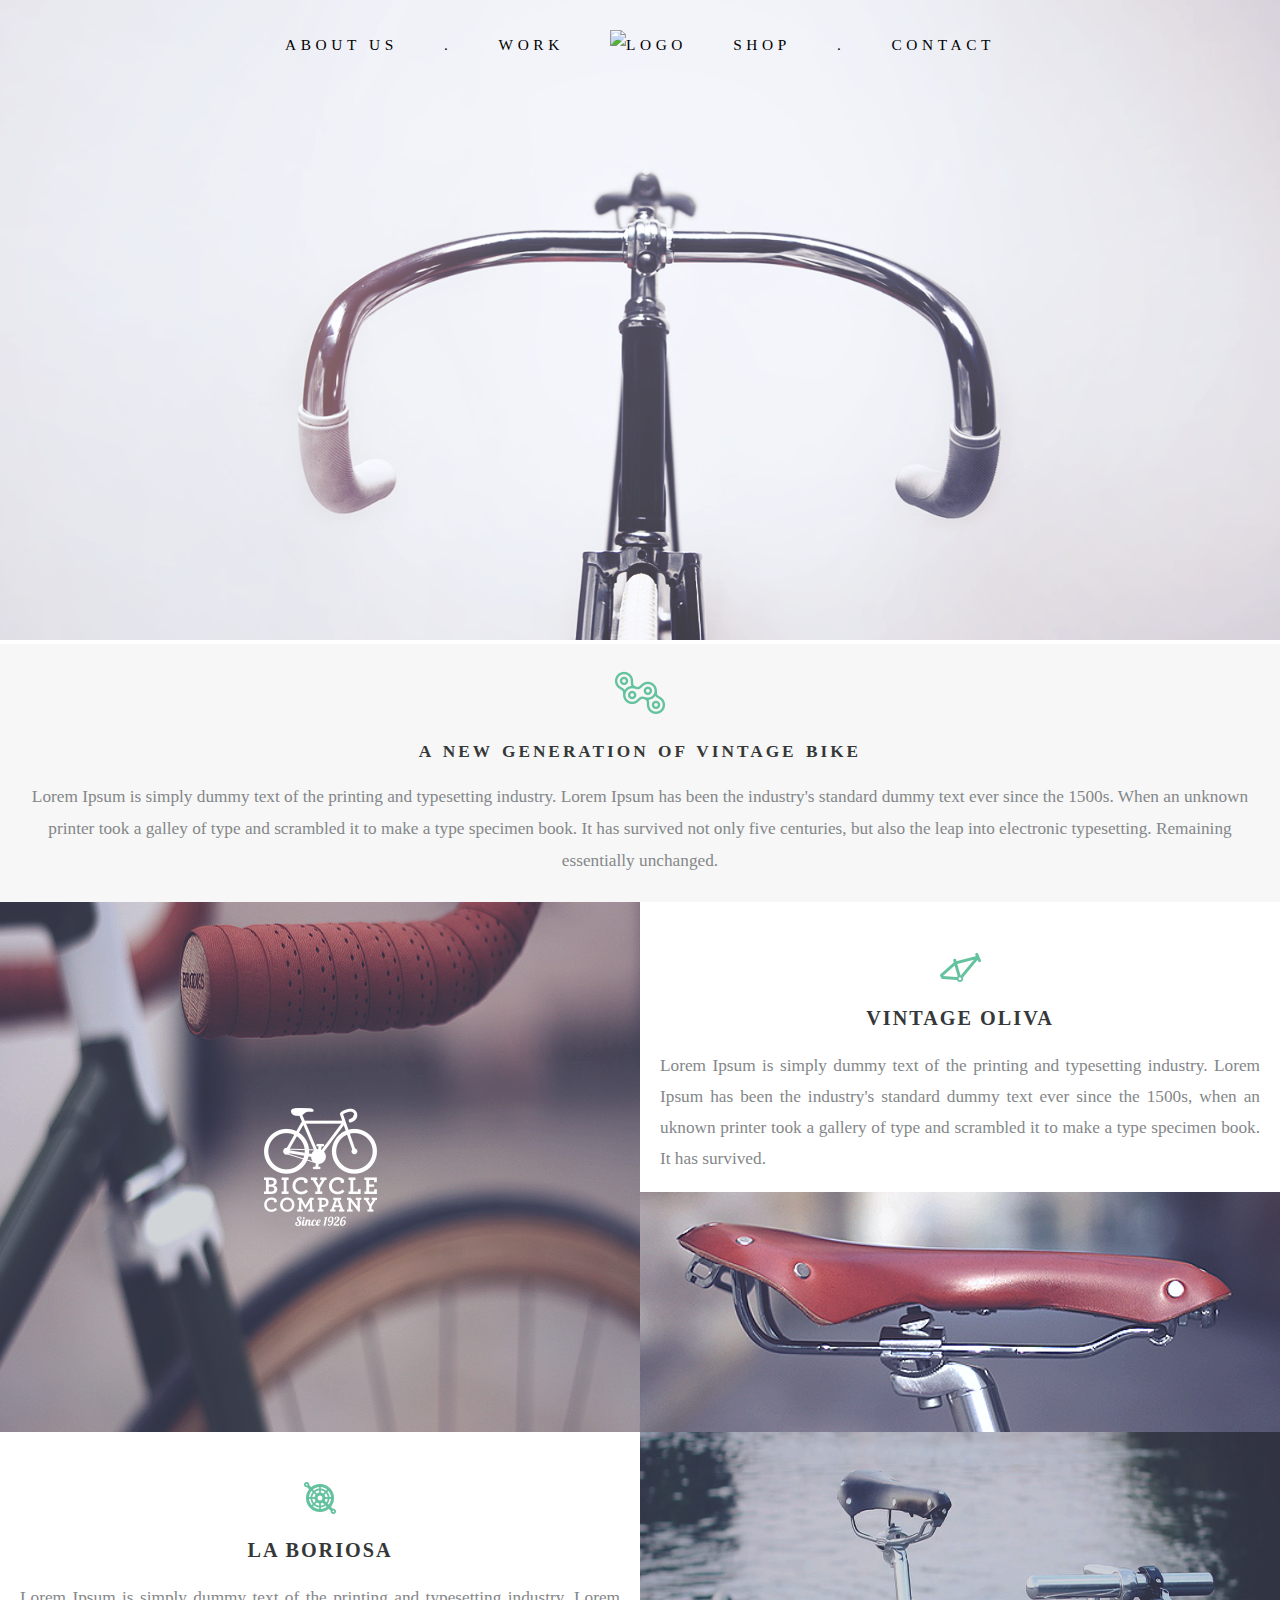
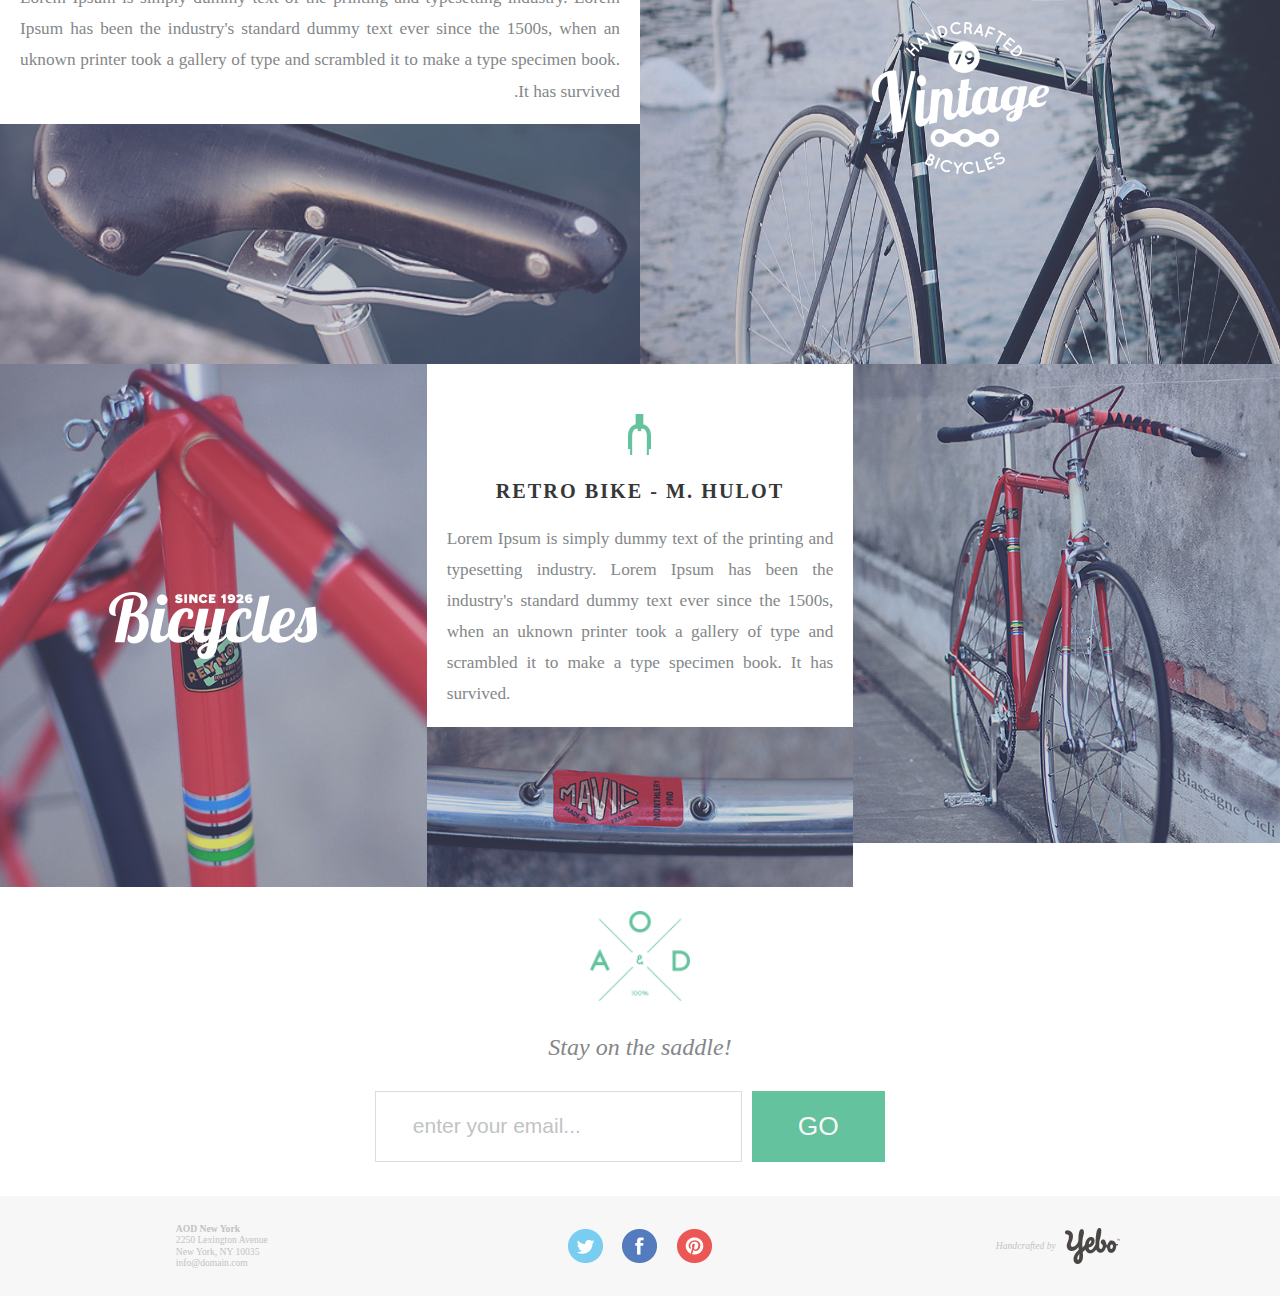
==== html/index.html @ e81d3841 "new designs and features" ====
<!DOCTYPE html>
<html lang="en">

<head>
    <meta charset="UTF-8" />
    <meta http-equiv="X-UA-Compatible" content="IE=edge" />
    <meta name="viewport" content="width=device-width, initial-scale=1.0" />

    <link rel="stylesheet" href="../scss/style.css" />
    <script src="/javascript/functions.js"></script>
    <title>Example 3</title>
</head>

<body>
    <header class="container">
        <div class="navbar-mobile-menu">
            <div class="navbar-logo">
                <img class="img-logo" src="../assets/logo.png " alt="logo " />
            </div>
            <div class="burger-container">
                <span class="burger-nav" onclick="toggleNavbar() "></span>
            </div>
        </div>

        <ul class="navbar-nav">
            <li class="navbar-item">About us</li>
            <li>.</li>
            <li class="navbar-item">Work</li>
            <div class="navbar-logo large-logo">
                <img class="img-logo" src="../assets/logo.png " alt="logo " />
            </div>
            <li class="navbar-item">Shop</li>
            <li>.</li>
            <li class="navbar-item">Contact</li>
        </ul>

        <ul class="navbar-nav mobile" id="menu">
            <li class="navbar-item">About us</li>

            <li class="navbar-item">Work</li>

            <li class="navbar-item">Shop</li>

            <li class="navbar-item">Contact</li>
        </ul>
    </header>

    <section class="hero">
        <img class="navbar-bg" src="/assets/bg.png" srcset="
          /assets/bg.png        480w,
          /assets/bg-medium.png 768w,
          /assets/bg-large.png
        " sizes="(max-width: 480px) 480px, (min-width: 1024px) 1024px" alt="hero background" />
    </section>

    <div class="text-block">
        <img src="../assets/gears-icon.png" alt="gears icon" />
        <h3>A new generation of vintage bike</h3>
        <p>
            Lorem Ipsum is simply dummy text of the printing and typesetting industry. Lorem Ipsum has been the industry's standard dummy text ever since the 1500s. When an unknown printer took a galley of type and scrambled it to make a type specimen book. It has
            survived not only five centuries, but also the leap into electronic typesetting. Remaining essentially unchanged.
        </p>
    </div>

    <div class="grid-block">
        <div class="grid-block-container">
            <div class="grid-bg">
                <img src="../assets/grid1.png" alt="grid1" />
                <img class="grid-bg-logo" src="../assets/bicycle-company-logo.png" alt="bicycle company Logo" />
            </div>

            <div class="grid-item">
                <img src="../assets/oliva-icon.png" alt="oliva icon" />
                <h3>VINTAGE OLIVA</h3>
                <p>
                    Lorem Ipsum is simply dummy text of the printing and typesetting industry. Lorem Ipsum has been the industry's standard dummy text ever since the 1500s, when an uknown printer took a gallery of type and scrambled it to make a type specimen book. It has
                    survived.
                </p>
                <img class="grid-sub-img" src="../assets/grid1sm.png" alt="grid1 sub" />
            </div>
        </div>

        <div class="grid-block-container reversed-grid">
            <div class="grid-bg">
                <img src="../assets/grid2.png" alt="grid2" />
                <img class="grid-bg-logo" src="../assets/vintage-logo.png" alt="vintage logo" />
            </div>

            <div class="grid-item">
                <img src="../assets/boriosa-icon.png" alt="boriosa icon" />
                <h3>LA BORIOSA</h3>
                <p>
                    Lorem Ipsum is simply dummy text of the printing and typesetting industry. Lorem Ipsum has been the industry's standard dummy text ever since the 1500s, when an uknown printer took a gallery of type and scrambled it to make a type specimen book. It has
                    survived.
                </p>
                <img class="grid-sub-img" src="../assets/grid2sm.png" alt="grid 2 sub" />
            </div>
        </div>

        <div class="grid-block-container larger">
            <div class="grid-bg">
                <img src="../assets/grid3sm.png" alt="grid3" />

                <img class="grid-bg-logo" src="../assets/bicycles-logo.png" alt="bicycles logo" />
            </div>

            <div class="grid-item">
                <img src="../assets/retro-icon.png" alt="retro icon" />
                <h3>RETRO BIKE - M. HULOT</h3>
                <p>
                    Lorem Ipsum is simply dummy text of the printing and typesetting industry. Lorem Ipsum has been the industry's standard dummy text ever since the 1500s, when an uknown printer took a gallery of type and scrambled it to make a type specimen book. It has
                    survived.
                </p>
                <img class="grid-sub-img" src="../assets/grid3retro.png" alt="grid 3 retro" />
            </div>

            <div id="grid-item-large">
                <img src="../assets/grid3.png" alt="grid3" />
            </div>
        </div>
    </div>

    <div class="subscribe-block">
        <div class="subscribe-block-img">
            <img src="/assets/Logo.png" alt="logo" />
        </div>
        <p>Stay on the saddle!</p>
        <div class="subscribe-block-form">
            <input placeholder="enter your email..." />
            <button>GO</button>
        </div>
    </div>

    <footer class="footer">
        <div class="social-container">
            <img src="/assets/twitter.png " alt="twitter " />
            <img src="/assets/facebook.png " alt="facebook " />
            <img src="/assets/pinterest.png " alt="pinterest " />
        </div>
        <div class="contact-container">
            <p><strong>AOD New York</strong></p>
            <p>2250 Lexington Avenue</p>
            <p>New York, NY 10035</p>
            <p>info@domain.com</p>
        </div>
        <div class="contact-subcontainer">
            <p>Handcrafted by</p>

            <img src="/assets/yebo.png " alt="yebo " />
        </div>
    </footer>
</body>

</html>
---- scss/style.css ----
@font-face {
  font-family: "Lato-Regular";
  font-weight: normal;
  font-style: normal;
  src: url("../assets/fonts/Lato-Regular.ttf") format("ttf");
}

@font-face {
  font-family: "Lato-Bold";
  font-weight: bold;
  font-style: normal;
  src: url("../assets/fonts/Lato-Bold.ttf") format("ttf");
}

@font-face {
  font-family: "Lato-Light";
  font-weight: lighter;
  src: url("../assets/fonts/Lato-Light.ttf") format("ttf");
}

@font-face {
  font-family: "Lato-Italic";
  font-weight: normal;
  font-style: italic;
  src: url("../assets/fonts/Lato-Italic.ttf") format("ttf");
}

* {
  -webkit-box-sizing: border-box;
          box-sizing: border-box;
}

*::before, *::after {
  -webkit-box-sizing: border-box;
          box-sizing: border-box;
}

html,
body {
  margin: 0;
  padding: 0;
  height: 100%;
  font-family: "Lato";
}

.container {
  position: absolute;
  width: 100%;
  top: 0;
  z-index: 9999;
}

.img-logo {
  padding: 0.5em;
  margin-left: 1.2em;
  height: auto;
  width: 64px;
}

.navbar-mobile-menu {
  display: -webkit-box;
  display: -ms-flexbox;
  display: flex;
  width: 100%;
  height: auto;
  margin: 0;
  -webkit-box-orient: horizontal;
  -webkit-box-direction: normal;
      -ms-flex-direction: row;
          flex-direction: row;
  -webkit-box-align: center;
      -ms-flex-align: center;
          align-items: center;
  -webkit-box-pack: justify;
      -ms-flex-pack: justify;
          justify-content: space-between;
}

.burger-container {
  padding: 2em;
}

.burger-nav {
  position: relative;
  display: inline-block;
  width: 2em;
  height: 1.1em;
  border-top: 0.2em solid #64c29e;
  border-bottom: 0.2em solid #64c29e;
}

.burger-nav:before {
  content: "";
  position: absolute;
  top: 0.25em;
  left: 0px;
  width: 100%;
  border-top: 0.2em solid #64c29e;
}

.navbar-nav {
  display: none;
  list-style-type: none;
  text-transform: uppercase;
  font-family: "Lato", "regular";
  margin: 0;
  line-height: 2em;
  letter-spacing: 0.3em;
  padding: 1em;
  text-align: center;
  background-color: #f7f7f7;
}

@media screen and (min-width: 768px) {
  .navbar-nav {
    display: -webkit-box;
    display: -ms-flexbox;
    display: flex;
    padding: 1em;
    margin: 0 1em;
    background-color: transparent;
    -webkit-box-pack: center;
        -ms-flex-pack: center;
            justify-content: center;
    -webkit-box-align: center;
        -ms-flex-align: center;
            align-items: center;
    -webkit-column-gap: 3em;
            column-gap: 3em;
    font-size: 0.8em;
  }
  .navbar-nav.mobile {
    display: none;
  }
  .navbar-mobile-menu {
    display: none;
  }
  .img-logo {
    margin: 0;
    padding: 0;
  }
  .navbar-menu {
    display: none;
  }
  .navbar-item:hover {
    cursor: pointer;
    color: #64c29e;
  }
}

@media screen and (min-width: 1024px) {
  .navbar-nav {
    display: -webkit-box;
    display: -ms-flexbox;
    display: flex;
    -webkit-box-pack: center;
        -ms-flex-pack: center;
            justify-content: center;
    -webkit-box-align: center;
        -ms-flex-align: center;
            align-items: center;
    justify-items: center;
    width: 100%;
    font-size: 1.2vw;
    margin: 0;
  }
  .navbar-nav.navbar-item {
    width: 3000px;
  }
  .img-logo {
    height: auto;
    width: 94px;
    margin: 15px 0;
  }
}

@media screen and (min-width: 1900px) {
  .navbar-nav {
    display: -webkit-box;
    display: -ms-flexbox;
    display: flex;
    -webkit-box-pack: center;
        -ms-flex-pack: center;
            justify-content: center;
    -webkit-box-align: center;
        -ms-flex-align: center;
            align-items: center;
    justify-items: center;
    width: 100%;
    font-size: 1vw;
  }
  .navbar-nav.navbar-item {
    width: 3000px;
  }
  .navbar-bg {
    height: 100%;
  }
  .img-logo {
    height: auto;
    width: 170px;
    margin: 15px 0;
  }
}

.footer {
  position: relative;
  background-color: #f7f7f7;
  padding: 1em;
  width: 100%;
  display: -webkit-box;
  display: -ms-flexbox;
  display: flex;
  -webkit-box-orient: vertical;
  -webkit-box-direction: normal;
      -ms-flex-direction: column;
          flex-direction: column;
  -webkit-box-align: center;
      -ms-flex-align: center;
          align-items: center;
  justify-items: center;
  color: #c1c3c4;
}

.social-container {
  display: -webkit-box;
  display: -ms-flexbox;
  display: flex;
  -webkit-column-gap: 1.5em;
          column-gap: 1.5em;
  padding: 1em;
}

.social-container img {
  width: 50px;
}

.contact-container {
  text-align: center;
  line-height: 0;
  line-break: loose;
  padding: 1em;
}

.contact-container:first-child {
  font-weight: bold;
  font-size: 1.75em;
}

.contact-subcontainer {
  display: -webkit-box;
  display: -ms-flexbox;
  display: flex;
  padding: 1em;
  -webkit-column-gap: 1em;
          column-gap: 1em;
  -webkit-box-pack: center;
      -ms-flex-pack: center;
          justify-content: center;
  -webkit-box-align: center;
      -ms-flex-align: center;
          align-items: center;
  font-size: 21px;
  font-style: italic;
  line-height: 1.286;
}

.contact-subcontainer img {
  width: 75px;
  height: auto;
}

@media screen and (min-width: 768px) {
  .footer {
    display: -ms-grid;
    display: grid;
    -ms-grid-columns: (minmax(0, 1fr))[3];
        grid-template-columns: repeat(3, minmax(0, 1fr));
    height: auto;
    -webkit-box-pack: justify;
        -ms-flex-pack: justify;
            justify-content: space-between;
  }
  .social-container {
    -ms-grid-column: 2;
    grid-column: 2;
    -webkit-box-pack: center;
        -ms-flex-pack: center;
            justify-content: center;
  }
  .contact-container {
    -ms-grid-column: 1;
    grid-column: 1;
    display: block;
    text-align: left;
    line-height: 0.2;
    font-size: 0.75em;
  }
  .contact-subcontainer {
    display: -webkit-box;
    display: -ms-flexbox;
    display: flex;
    font-size: 0.75em;
    -ms-grid-column: 3;
    grid-column: 3;
    margin: 0 1em;
    -webkit-column-gap: 1em;
            column-gap: 1em;
    -webkit-box-pack: end;
        -ms-flex-pack: end;
            justify-content: flex-end;
  }
}

@media screen and (min-width: 1024px) {
  .footer {
    bottom: 0;
    grid-auto-flow: column;
    font-size: 1vw;
  }
  .social-container {
    -ms-grid-column: 2;
    grid-column: 2;
    -webkit-box-pack: center;
        -ms-flex-pack: center;
            justify-content: center;
  }
  .social-container img {
    width: 35px;
  }
  .contact-subcontainer img {
    width: 55px;
    height: 36px;
  }
}

@media screen and (min-width: 1900px) {
  .social-container img {
    width: 60px;
  }
  .contact-subcontainer img {
    width: 55px;
    height: 36px;
  }
}

.hero {
  position: relative;
}

.navbar-bg {
  width: 100%;
}

.subscribe-block {
  display: -webkit-box;
  display: -ms-flexbox;
  display: flex;
  -webkit-box-orient: vertical;
  -webkit-box-direction: normal;
      -ms-flex-direction: column;
          flex-direction: column;
  padding: 2.5em;
  -webkit-box-align: center;
      -ms-flex-align: center;
          align-items: center;
  position: relative;
  width: 100%;
  height: auto;
}

.subscribe-block p {
  text-align: center;
  font-size: 2.2em;
  font-weight: normal;
  font-style: italic;
  color: #848789;
  margin-bottom: 0;
}

@media screen and (min-width: 768px) {
  .subscribe-block {
    padding: 1.5em;
  }
  .subscribe-block p {
    font-size: 1.5em;
  }
}

@media screen and (min-width: 1200px) {
  .subscribe-block {
    padding: 1.5em 0;
  }
}

.subscribe-block-img img {
  width: 125px;
  margin-bottom: 10px;
}

@media screen and (min-width: 768px) {
  .subscribe-block-img img {
    margin-bottom: 5px;
    width: 100px;
  }
}

.subscribe-block-form {
  display: -webkit-box;
  display: -ms-flexbox;
  display: flex;
  -webkit-box-orient: vertical;
  -webkit-box-direction: normal;
      -ms-flex-direction: column;
          flex-direction: column;
  width: 100%;
  row-gap: 15px;
}

.subscribe-block-form input {
  border: 1px solid gainsboro;
  padding: 1.25em 0.55em;
  font-size: 1.75em;
  margin-top: 25px;
}

.subscribe-block-form input::-webkit-input-placeholder {
  color: #c1c3c4;
}

.subscribe-block-form input:-ms-input-placeholder {
  color: #c1c3c4;
}

.subscribe-block-form input::-ms-input-placeholder {
  color: #c1c3c4;
}

.subscribe-block-form input::placeholder {
  color: #c1c3c4;
}

.subscribe-block-form button {
  display: block;
  border: none;
  background-color: #64c29e;
  color: #f7f7f7;
  padding: 1em 0;
  font-size: 2.2em;
  text-align: center;
}

@media screen and (min-width: 768px) {
  .subscribe-block-form {
    display: -ms-grid;
    display: grid;
    width: 100%;
    -ms-grid-columns: 70% 30%;
        grid-template-columns: 70% 30%;
    -webkit-box-pack: center;
        -ms-flex-pack: center;
            justify-content: center;
    font-size: 0.75em;
    margin-top: 20px;
  }
  .subscribe-block-form input,
  .subscribe-block-form button {
    padding: 0.75em 1.75em;
    margin: 10px;
  }
  .subscribe-block-form input {
    width: 80%;
    -ms-grid-column-align: end;
        justify-self: end;
  }
  .subscribe-block-form button {
    -ms-grid-column-align: start;
        justify-self: start;
    margin-left: 0;
  }
}

@media screen and (min-width: 1200px) {
  .subscribe-block-form {
    width: 100%;
    -ms-grid-columns: auto auto;
        grid-template-columns: auto auto;
  }
  .subscribe-block-form input {
    width: 100%;
  }
}

.text-block {
  display: -webkit-box;
  display: -ms-flexbox;
  display: flex;
  -webkit-box-orient: vertical;
  -webkit-box-direction: normal;
      -ms-flex-direction: column;
          flex-direction: column;
  -webkit-box-align: center;
      -ms-flex-align: center;
          align-items: center;
  text-align: center;
  padding: 25px 0;
  background-color: #f7f7f7;
}

.text-block img {
  margin: 2px 0;
}

.text-block h3 {
  line-height: 1.3;
  text-transform: uppercase;
  font-size: 18px;
  font-weight: bold;
  letter-spacing: 3px;
  word-spacing: 2px;
  color: #353738;
  margin-top: 25px;
}

.text-block p {
  color: #848789;
  line-height: 1.85;
  padding: 0 10px;
  margin: 0;
}

@media screen and (min-width: 1200px) {
  .text-block {
    font-size: 1.35vw;
  }
  .text-block h3 {
    font-size: 1.35vw;
  }
}

.grid-block {
  display: -webkit-box;
  display: -ms-flexbox;
  display: flex;
  -webkit-box-orient: vertical;
  -webkit-box-direction: normal;
      -ms-flex-direction: column;
          flex-direction: column;
}

.grid-item {
  text-align: center;
  padding: 20px;
}

.grid-item h3 {
  letter-spacing: 2px;
  color: #353738;
}

.grid-item p {
  color: #848789;
  line-height: 1.8;
}

@media screen and (min-width: 768px) {
  .grid-item {
    padding: 0;
    margin-top: 50px;
  }
  .grid-item p {
    padding: 0 20px;
    text-align: justify;
  }
}

@media screen and (min-width: 1200px) {
  .grid-item {
    font-size: 1.35vw;
  }
  .grid-item :first-child {
    width: auto;
    height: auto;
  }
}

.grid-sub-img {
  display: none;
}

.grid-bg {
  position: relative;
  display: -webkit-box;
  display: -ms-flexbox;
  display: flex;
  -webkit-box-pack: center;
      -ms-flex-pack: center;
          justify-content: center;
  -webkit-box-align: center;
      -ms-flex-align: center;
          align-items: center;
  width: 100%;
}

.grid-bg :first-child {
  width: 100%;
  height: -webkit-fit-content;
  height: -moz-fit-content;
  height: fit-content;
}

@media screen and (min-width: 768px) {
  .grid-bg :first-child {
    height: 100%;
  }
}

.grid-bg-logo {
  position: absolute;
  z-index: 99999;
}

#grid-item-large {
  display: none;
}

@media screen and (min-width: 768px) {
  .grid-block-container {
    display: -ms-grid;
    display: grid;
    -ms-grid-columns: 50% 50%;
        grid-template-columns: 50% 50%;
    -ms-grid-rows: 100%;
        grid-template-rows: 100%;
  }
  .grid-sub-img {
    position: relative;
    display: block;
    width: 100%;
  }
  .reversed-grid {
    direction: rtl;
  }
}

@media screen and (min-width: 1200px) {
  .grid-block-container {
    display: -ms-grid;
    display: grid;
    width: 100%;
  }
  .grid-block-container.larger {
    -ms-grid-columns: (minmax(0, 1fr))[3];
        grid-template-columns: repeat(3, minmax(0, 1fr));
    -ms-grid-rows: 100%;
        grid-template-rows: 100%;
  }
  #grid-item-large {
    display: inline;
  }
  #grid-item-large img {
    max-width: 100%;
    max-height: 100%;
  }
}
/*# sourceMappingURL=style.css.map */
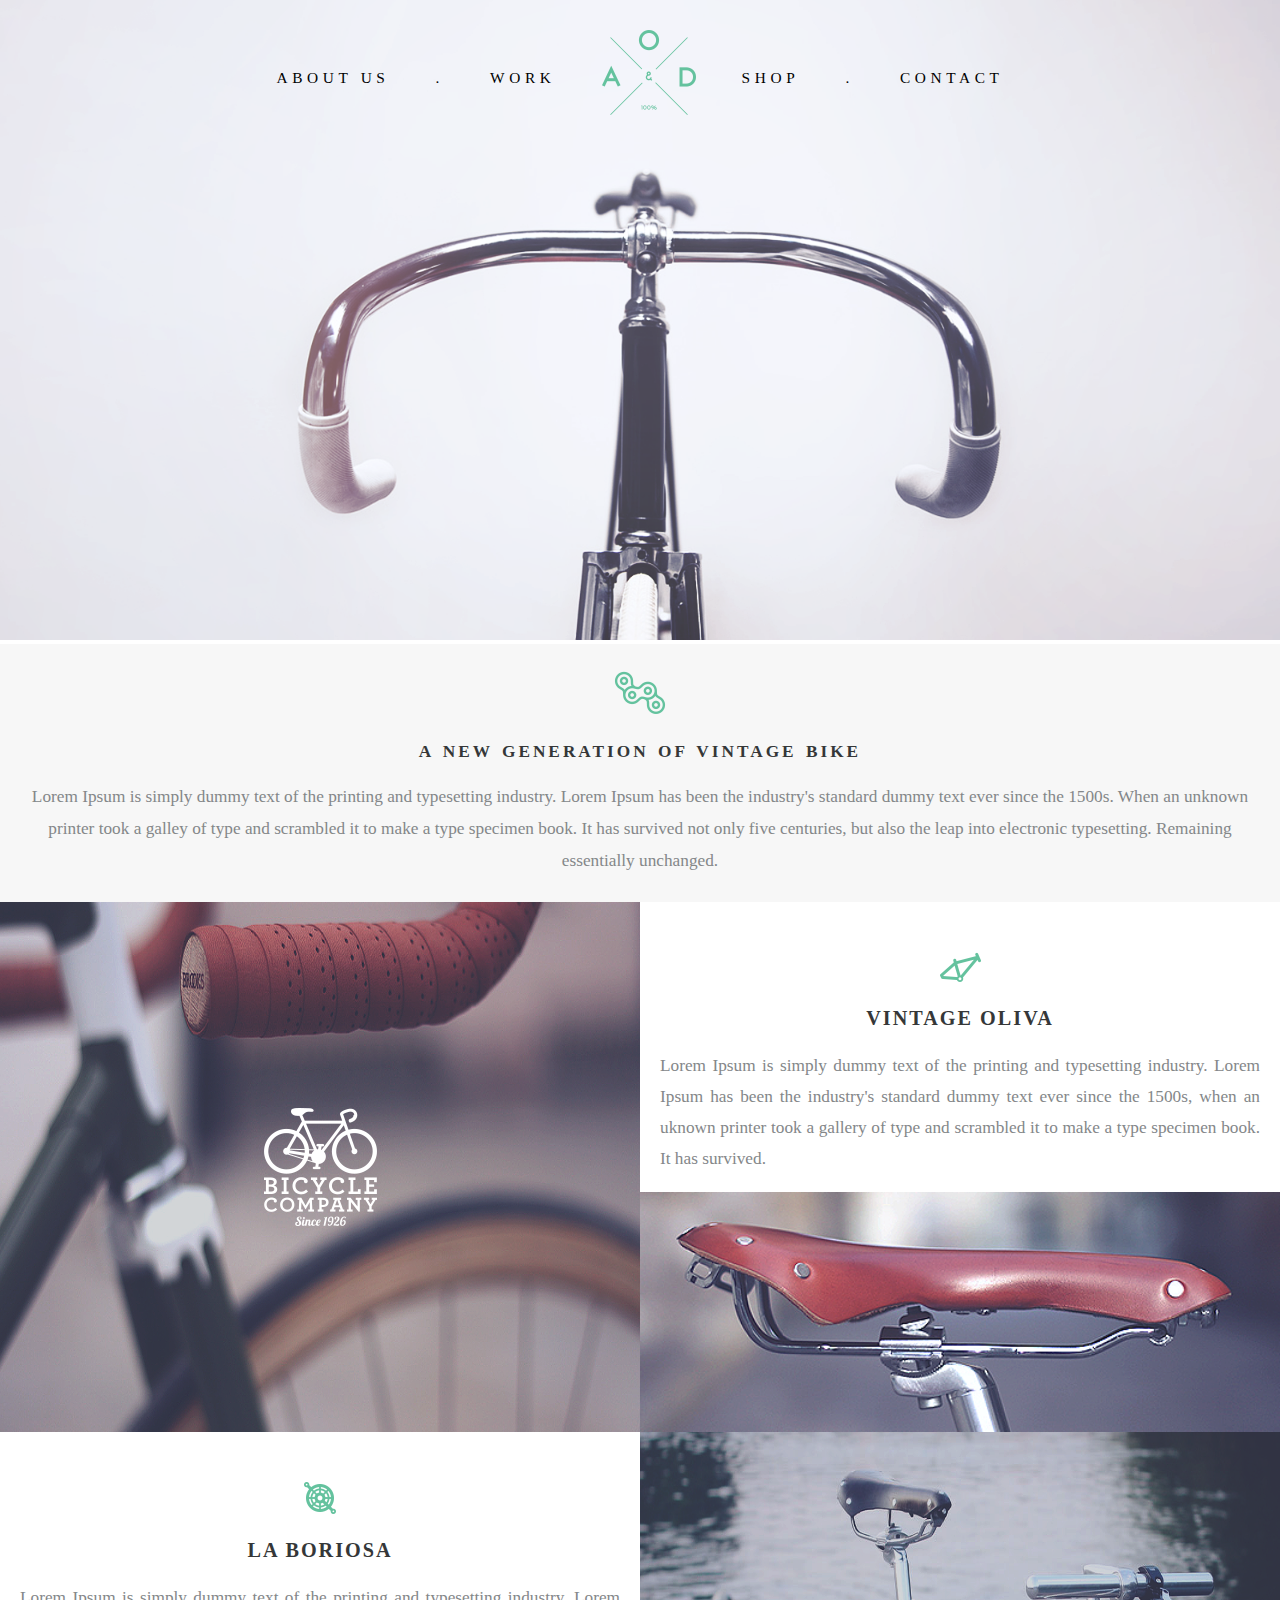
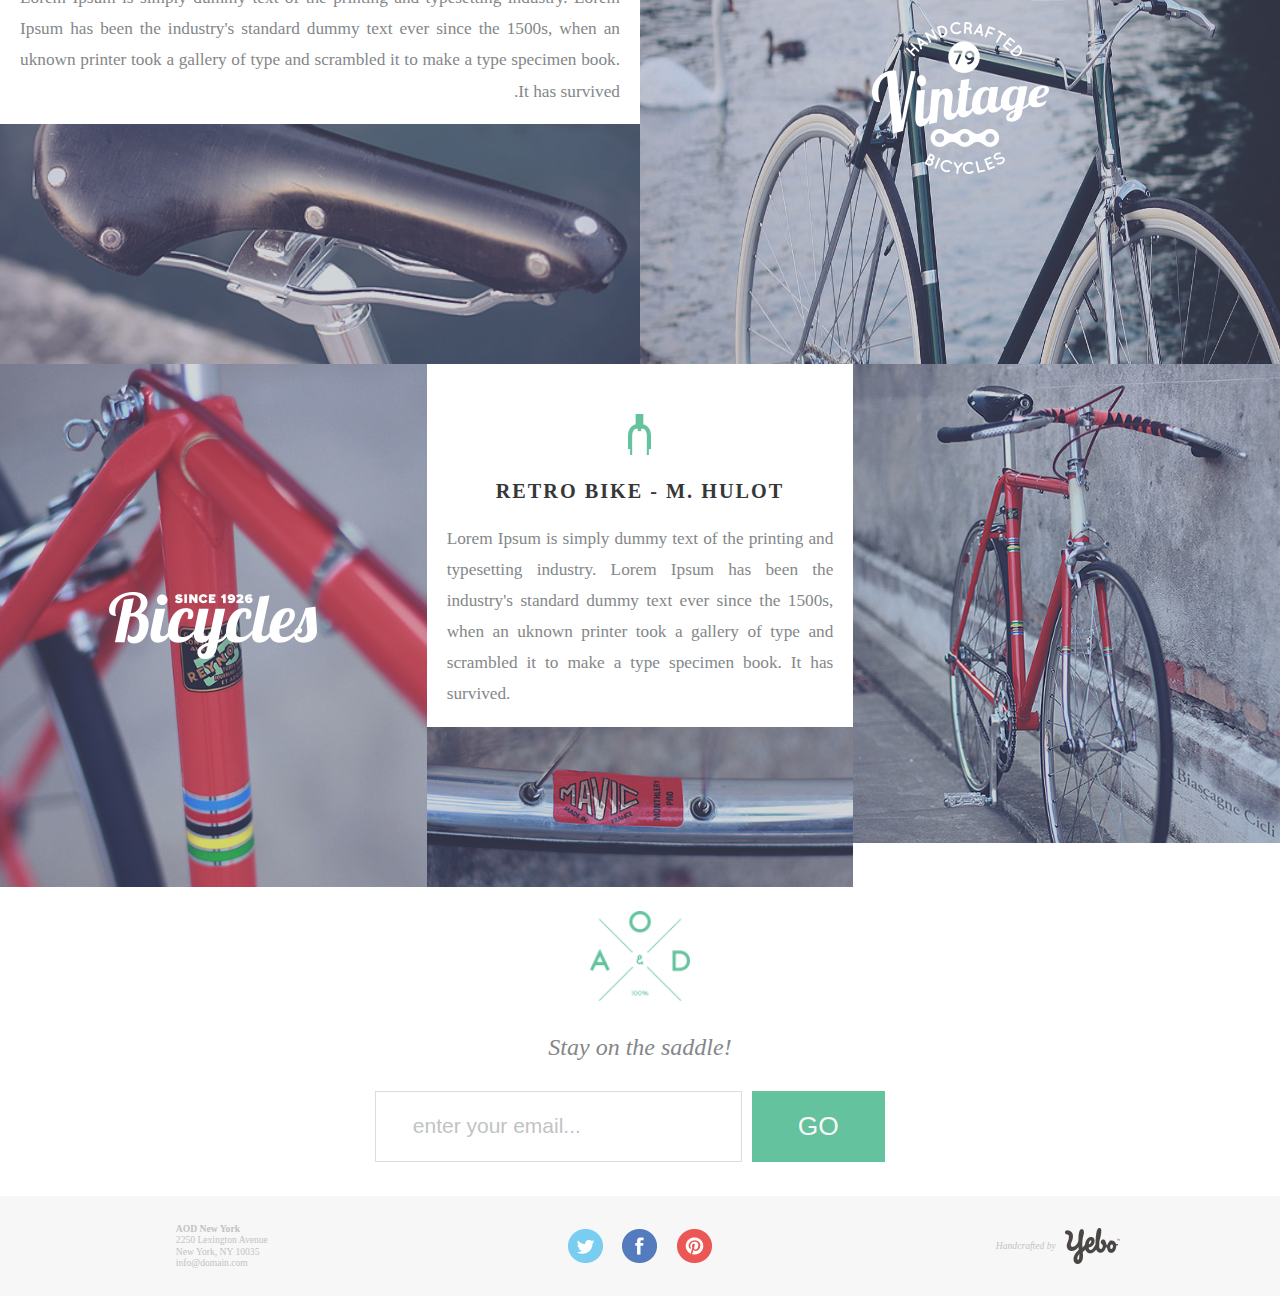
==== commit a5fdd618: "Merge branch 'main' of https://github.com/lposa/BicycleWebShop" ====
--- a/html/index.html
+++ b/html/index.html
@@ -7,7 +7,7 @@
     <meta name="viewport" content="width=device-width, initial-scale=1.0" />
 
     <link rel="stylesheet" href="../scss/style.css" />
-    <script src="/javascript/functions.js"></script>
+    <script src="../javascript/functions.js"></script>
     <title>Example 3</title>
 </head>
 
@@ -15,7 +15,7 @@
     <header class="container">
         <div class="navbar-mobile-menu">
             <div class="navbar-logo">
-                <img class="img-logo" src="../assets/logo.png " alt="logo " />
+                <img class="img-logo" src="../assets/Logo.png " alt="logo " />
             </div>
             <div class="burger-container">
                 <span class="burger-nav" onclick="toggleNavbar() "></span>
@@ -27,7 +27,7 @@
             <li>.</li>
             <li class="navbar-item">Work</li>
             <div class="navbar-logo large-logo">
-                <img class="img-logo" src="../assets/logo.png " alt="logo " />
+                <img class="img-logo" src="../assets/Logo.png " alt="logo " />
             </div>
             <li class="navbar-item">Shop</li>
             <li>.</li>
@@ -46,10 +46,10 @@
     </header>
 
     <section class="hero">
-        <img class="navbar-bg" src="/assets/bg.png" srcset="
-          /assets/bg.png        480w,
-          /assets/bg-medium.png 768w,
-          /assets/bg-large.png
+        <img class="navbar-bg" src="../assets/bg.png" srcset="
+          ../assets/bg.png        480w,
+          ../assets/bg-medium.png 768w,
+          ../assets/bg-large.png
         " sizes="(max-width: 480px) 480px, (min-width: 1024px) 1024px" alt="hero background" />
     </section>
 
@@ -122,7 +122,7 @@
 
     <div class="subscribe-block">
         <div class="subscribe-block-img">
-            <img src="/assets/Logo.png" alt="logo" />
+            <img src="../assets/Logo.png" alt="logo" />
         </div>
         <p>Stay on the saddle!</p>
         <div class="subscribe-block-form">
@@ -133,9 +133,9 @@
 
     <footer class="footer">
         <div class="social-container">
-            <img src="/assets/twitter.png " alt="twitter " />
-            <img src="/assets/facebook.png " alt="facebook " />
-            <img src="/assets/pinterest.png " alt="pinterest " />
+            <img src="../assets/twitter.png " alt="twitter " />
+            <img src="../assets/facebook.png " alt="facebook " />
+            <img src="../assets/pinterest.png " alt="pinterest " />
         </div>
         <div class="contact-container">
             <p><strong>AOD New York</strong></p>
@@ -146,9 +146,9 @@
         <div class="contact-subcontainer">
             <p>Handcrafted by</p>
 
-            <img src="/assets/yebo.png " alt="yebo " />
+            <img src="../assets/yebo.png " alt="yebo " />
         </div>
     </footer>
 </body>
 
-</html>+</html>
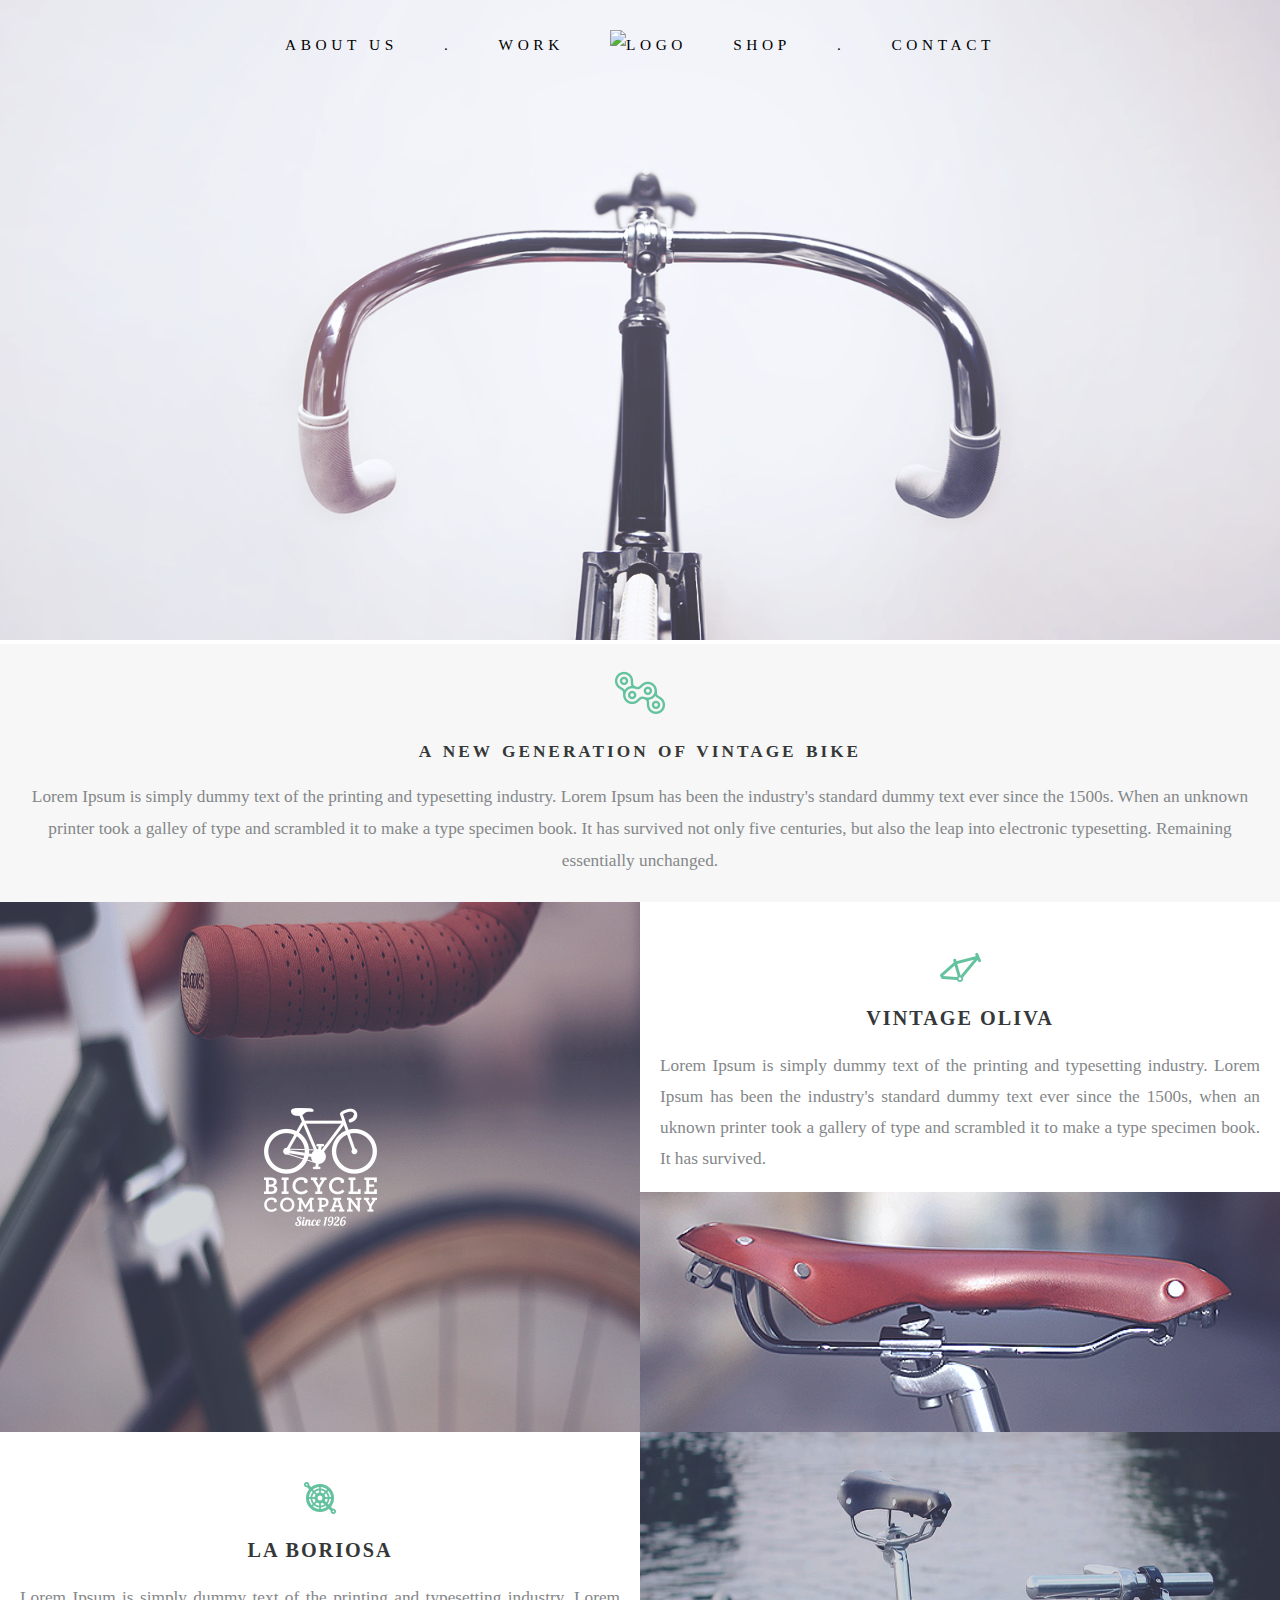
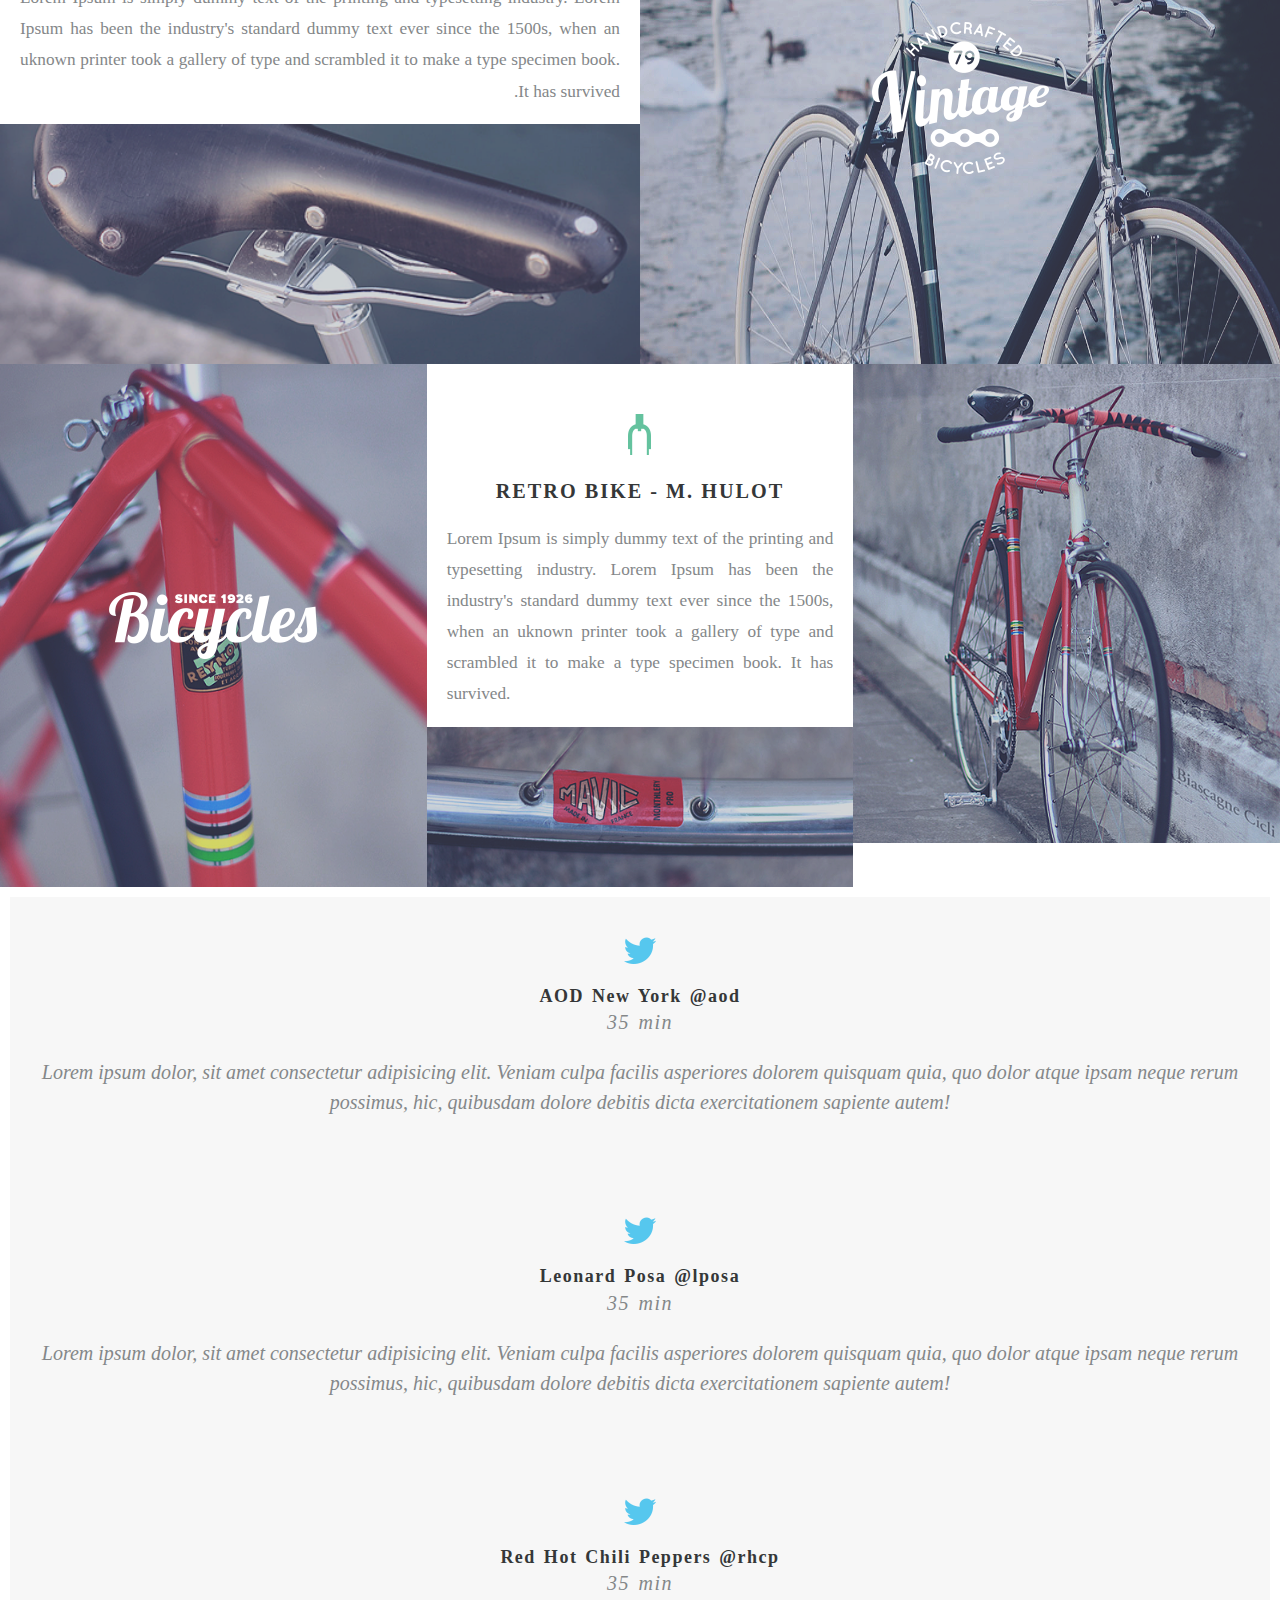
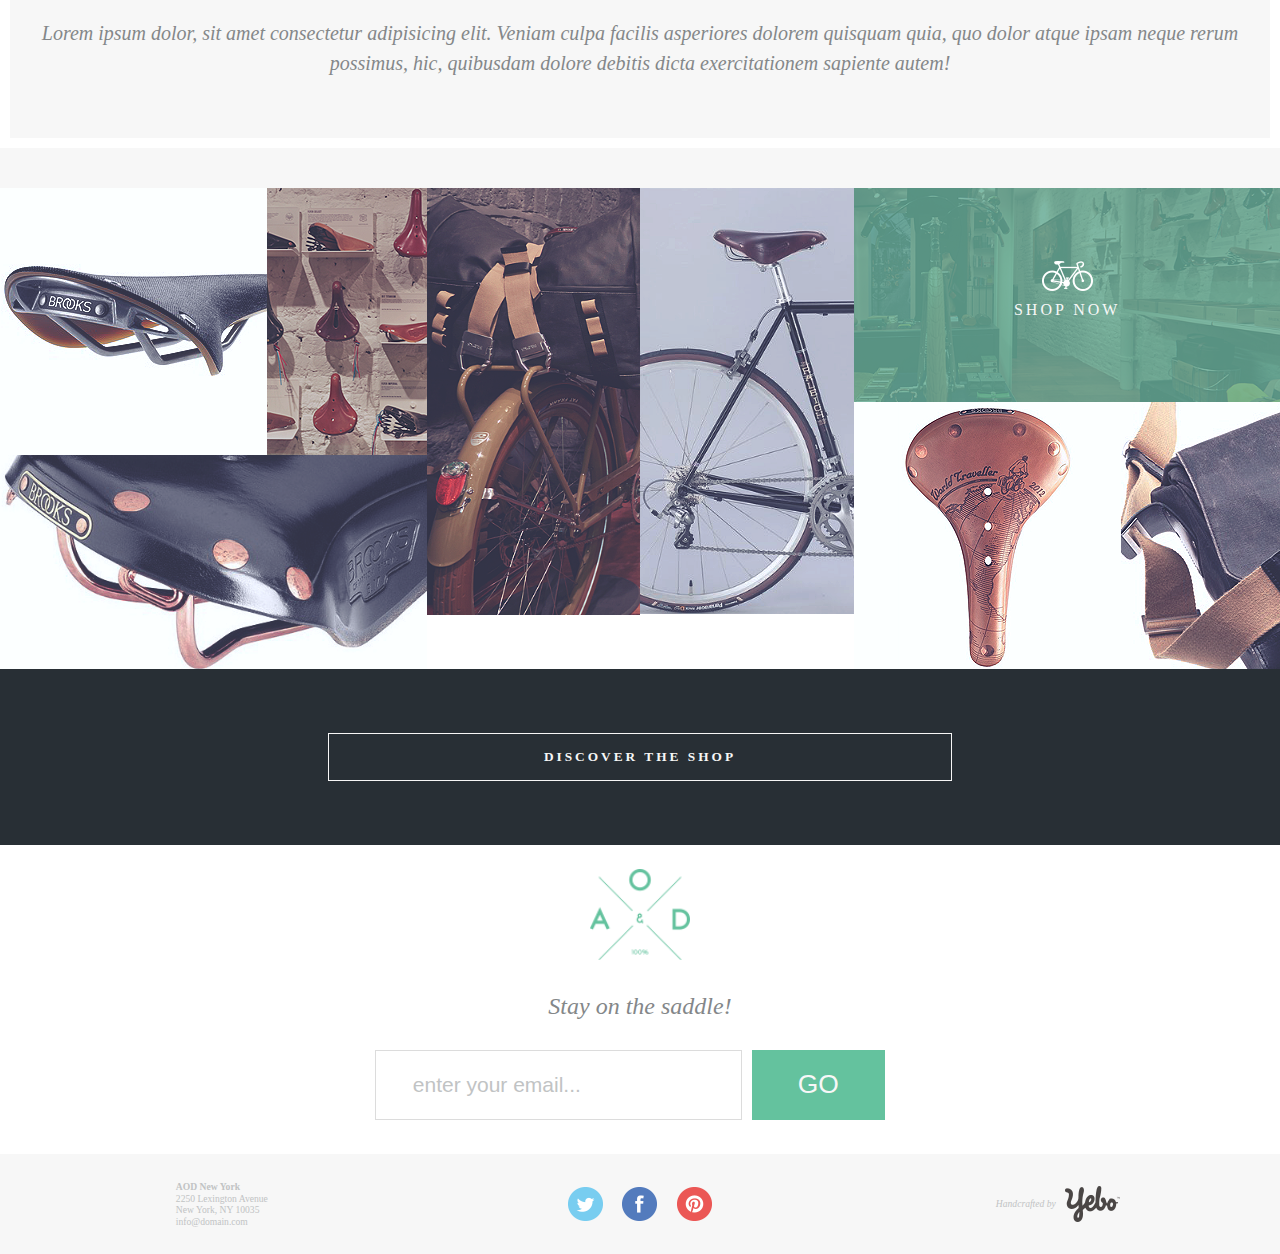
==== commit ec4a5b3f: "store added" ====
--- a/html/index.html
+++ b/html/index.html
@@ -7,7 +7,10 @@
     <meta name="viewport" content="width=device-width, initial-scale=1.0" />
 
     <link rel="stylesheet" href="../scss/style.css" />
-    <script src="../javascript/functions.js"></script>
+    <link rel="stylesheet" href="https://unpkg.com/swiper@7/swiper-bundle.min.css" />
+
+    <script src="https://unpkg.com/swiper@7/swiper-bundle.min.js"></script>
+
     <title>Example 3</title>
 </head>
 
@@ -15,7 +18,7 @@
     <header class="container">
         <div class="navbar-mobile-menu">
             <div class="navbar-logo">
-                <img class="img-logo" src="../assets/Logo.png " alt="logo " />
+                <img class="img-logo" src="../assets/logo.png " alt="logo " />
             </div>
             <div class="burger-container">
                 <span class="burger-nav" onclick="toggleNavbar() "></span>
@@ -27,7 +30,7 @@
             <li>.</li>
             <li class="navbar-item">Work</li>
             <div class="navbar-logo large-logo">
-                <img class="img-logo" src="../assets/Logo.png " alt="logo " />
+                <img class="img-logo" src="../assets/logo.png " alt="logo " />
             </div>
             <li class="navbar-item">Shop</li>
             <li>.</li>
@@ -46,10 +49,10 @@
     </header>
 
     <section class="hero">
-        <img class="navbar-bg" src="../assets/bg.png" srcset="
-          ../assets/bg.png        480w,
-          ../assets/bg-medium.png 768w,
-          ../assets/bg-large.png
+        <img class="navbar-bg" src="/assets/bg.png" srcset="
+          /assets/bg.png        480w,
+          /assets/bg-medium.png 768w,
+          /assets/bg-large.png
         " sizes="(max-width: 480px) 480px, (min-width: 1024px) 1024px" alt="hero background" />
     </section>
 
@@ -120,22 +123,118 @@
         </div>
     </div>
 
+    <div class="swiper">
+        <div class="swiper-wrapper">
+            <div class="swiper-slide">
+                <img src="../assets/twitter-logo.png" alt="twitter-logo" />
+                <h3>
+                    AOD New York @aod
+                    <p>35 min</p>
+                </h3>
+                <p>
+                    Lorem ipsum dolor, sit amet consectetur adipisicing elit. Veniam culpa facilis asperiores dolorem quisquam quia, quo dolor atque ipsam neque rerum possimus, hic, quibusdam dolore debitis dicta exercitationem sapiente autem!
+                </p>
+            </div>
+            <div class="swiper-slide">
+                <img src="../assets/twitter-logo.png" alt="twitter-logo" />
+                <h3>
+                    Leonard Posa @lposa
+                    <p>35 min</p>
+                </h3>
+                <p>
+                    Lorem ipsum dolor, sit amet consectetur adipisicing elit. Veniam culpa facilis asperiores dolorem quisquam quia, quo dolor atque ipsam neque rerum possimus, hic, quibusdam dolore debitis dicta exercitationem sapiente autem!
+                </p>
+            </div>
+            <div class="swiper-slide">
+                <img src="../assets/twitter-logo.png" alt="twitter-logo" />
+                <h3>
+                    Red Hot Chili Peppers @rhcp
+                    <p>35 min</p>
+                </h3>
+                <p>
+                    Lorem ipsum dolor, sit amet consectetur adipisicing elit. Veniam culpa facilis asperiores dolorem quisquam quia, quo dolor atque ipsam neque rerum possimus, hic, quibusdam dolore debitis dicta exercitationem sapiente autem!
+                </p>
+            </div>
+        </div>
+        <div class="swiper-pagination"></div>
+    </div>
+
+    <div class="store-block">
+        <div class="store-block-mobile">
+            <div class="store-block-item">
+                <img src="../assets/store-seat-big.png" alt="big seat" />
+            </div>
+
+            <div class="store-block-item store-icon-container">
+                <img class="store-background" src="../assets/store-shop-bg.png" alt="store bg" />
+                <div class="bg-overlay"></div>
+                <div class="store-icon">
+                    <img src="../assets/store-icon.png" alt="store icon" />
+                    <p>shop now</p>
+                </div>
+            </div>
+
+            <div class="store-block-item store-button-container">
+                <button>discover the shop</button>
+            </div>
+        </div>
+
+        <div class="store-block-large">
+            <div class="store-block-large-item">
+                <div class="subitem">
+                    <div>
+                        <img class="store-img" src="../assets/store-seat-small.png" alt="small seat" />
+                        <img class="store-img" src="../assets/store-seats-collection.png" alt="seat collection" />
+                    </div>
+                    <img class="store-img" src="../assets/store-seat-big.png" alt="big seat" />
+                </div>
+                <div class="subitem">
+                    <img class="store-img" src="../assets/store-bicycle-left.png" alt="bicycle back brown" />
+                </div>
+            </div>
+            <div class="store-block-large-item">
+                <div class="subitem">
+                    <img class="store-img" src="../assets/store-bicycle-right.png" alt="bicycle back gray" />
+                </div>
+                <div class="subitem">
+                    <div>
+                        <div class="store-block-item store-icon-container">
+                            <img class="store-img" class="store-background" src="../assets/store-shop-bg.png" alt="store bg" />
+                            <div class="bg-overlay"></div>
+                            <div class="store-icon">
+                                <img src="../assets/store-icon.png" alt="store icon" />
+                                <p>shop now</p>
+                            </div>
+                        </div>
+                    </div>
+                    <div id="temp">
+                        <img class="store-img" src="../assets/store-seat-bag.png " alt="seat and bag " />
+                        <img class="store-img" src="../assets/store-bag.png " alt="bag " />
+                    </div>
+                </div>
+            </div>
+        </div>
+        <div class="store-block-large-item store-button-container">
+            <button>discover the shop</button>
+        </div>
+    </div>
+
     <div class="subscribe-block">
         <div class="subscribe-block-img">
-            <img src="../assets/Logo.png" alt="logo" />
+            <img src="/assets/Logo.png " alt="logo " />
         </div>
         <p>Stay on the saddle!</p>
         <div class="subscribe-block-form">
-            <input placeholder="enter your email..." />
+            <input placeholder="enter your email... " />
             <button>GO</button>
         </div>
     </div>
 
     <footer class="footer">
         <div class="social-container">
-            <img src="../assets/twitter.png " alt="twitter " />
-            <img src="../assets/facebook.png " alt="facebook " />
-            <img src="../assets/pinterest.png " alt="pinterest " />
+            <img src="/assets/twitter.png " alt="twitter " />
+            <img src="/assets/facebook.png " alt="facebook " />
+            <img src="/assets/pinterest.png " alt="pinterest " />
         </div>
         <div class="contact-container">
             <p><strong>AOD New York</strong></p>
@@ -146,9 +245,11 @@
         <div class="contact-subcontainer">
             <p>Handcrafted by</p>
 
-            <img src="../assets/yebo.png " alt="yebo " />
+            <img src="/assets/yebo.png " alt="yebo " />
         </div>
     </footer>
+
+    <script src="../javascript/functions.js "></script>
 </body>
 
-</html>
+</html>--- a/scss/style.css
+++ b/scss/style.css
@@ -662,4 +662,231 @@
     max-height: 100%;
   }
 }
+
+.swiper-wrapper {
+  padding: 10px;
+}
+
+.swiper-wrapper h3 {
+  font-size: 18px;
+  line-height: 1.2;
+  word-spacing: 2px;
+  letter-spacing: 1.5px;
+  color: #353738;
+}
+
+.swiper-wrapper h3 p {
+  font-weight: lighter;
+  color: #848789;
+  padding: 0;
+  margin: 0;
+}
+
+.swiper-pagination {
+  background: #f7f7f7;
+  padding: 20px;
+}
+
+.swiper-pagination-bullet {
+  cursor: pointer;
+  height: 10px !important;
+  width: 10px !important;
+  background-color: #f7f7f7 !important;
+  border: 1px solid #a9afb3 !important;
+  display: inline-block;
+  -webkit-transition: background-color 0.6s ease;
+  transition: background-color 0.6s ease;
+}
+
+.swiper-pagination-bullet-active {
+  background-color: #a9afb3 !important;
+}
+
+.swiper-slide {
+  background: #f7f7f7;
+  padding: 40px 20px;
+  text-align: center;
+}
+
+.swiper-slide p {
+  font-size: 20px;
+  font-style: italic;
+  color: #848789;
+  line-height: 1.5;
+}
+
+.swiper {
+  width: 100%;
+}
+
+.store-block-large {
+  display: none;
+  width: 100%;
+}
+
+.store-block-mobile {
+  display: -webkit-box;
+  display: -ms-flexbox;
+  display: flex;
+  position: relative;
+  width: 100%;
+  -webkit-box-orient: vertical;
+  -webkit-box-direction: normal;
+      -ms-flex-direction: column;
+          flex-direction: column;
+  -webkit-box-align: center;
+      -ms-flex-align: center;
+          align-items: center;
+}
+
+@media screen and (min-width: 768px) {
+  .store-block-mobile {
+    display: none;
+  }
+}
+
+.store-block-item {
+  width: 100%;
+}
+
+.store-block-item img {
+  max-width: 100%;
+}
+
+.store-icon-container {
+  display: -webkit-box;
+  display: -ms-flexbox;
+  display: flex;
+  position: relative;
+  max-width: 100%;
+  max-height: 100%;
+  -webkit-box-orient: vertical;
+  -webkit-box-direction: normal;
+      -ms-flex-direction: column;
+          flex-direction: column;
+  -webkit-box-pack: center;
+      -ms-flex-pack: center;
+          justify-content: center;
+  -webkit-box-align: center;
+      -ms-flex-align: center;
+          align-items: center;
+  -ms-flex-line-pack: center;
+      align-content: center;
+}
+
+.store-icon {
+  display: -webkit-box;
+  display: -ms-flexbox;
+  display: flex;
+  -webkit-box-orient: vertical;
+  -webkit-box-direction: normal;
+      -ms-flex-direction: column;
+          flex-direction: column;
+  -webkit-box-align: center;
+      -ms-flex-align: center;
+          align-items: center;
+  position: absolute;
+  z-index: 999999;
+  color: #f7f7f7;
+  text-align: center;
+  text-transform: uppercase;
+}
+
+.store-icon p {
+  margin: 0;
+  padding: 10px;
+  letter-spacing: 3px;
+}
+
+.bg-overlay {
+  position: absolute;
+  background-color: #61aa91;
+  width: 100%;
+  max-width: 100%;
+  height: 100%;
+  opacity: 80%;
+}
+
+.store-button-container {
+  display: -webkit-box;
+  display: -ms-flexbox;
+  display: flex;
+  -webkit-box-align: center;
+      -ms-flex-align: center;
+          align-items: center;
+  -webkit-box-pack: center;
+      -ms-flex-pack: center;
+          justify-content: center;
+  max-width: 100%;
+  background-color: #282f35;
+  padding: 2em 1em;
+}
+
+.store-button-container button {
+  width: 100%;
+  font-family: inherit;
+  font-weight: bold;
+  text-transform: uppercase;
+  letter-spacing: 3px;
+  background: transparent;
+  color: #f7f7f7;
+  border: 1px solid #f7f7f7;
+  padding: 15px 20px;
+}
+
+@media screen and (min-width: 768px) {
+  .store-button-container {
+    padding: 4em 1em;
+  }
+  .store-button-container button {
+    width: 50%;
+  }
+}
+
+@media screen and (min-width: 768px) {
+  .store-block-large {
+    width: 100%;
+  }
+  .store-block-large,
+  .store-block-large-item,
+  .subitem {
+    display: -webkit-box;
+    display: -ms-flexbox;
+    display: flex;
+    max-width: 100%;
+  }
+  .store-img {
+    max-width: 100%;
+  }
+  .store-block-large {
+    -webkit-box-orient: vertical;
+    -webkit-box-direction: normal;
+        -ms-flex-direction: column;
+            flex-direction: column;
+  }
+  .subitem {
+    -webkit-box-orient: vertical;
+    -webkit-box-direction: normal;
+        -ms-flex-direction: column;
+            flex-direction: column;
+  }
+  .subitem div {
+    display: -webkit-box;
+    display: -ms-flexbox;
+    display: flex;
+  }
+}
+
+@media screen and (min-width: 1200px) {
+  .store-block-large {
+    display: -ms-grid;
+    display: grid;
+    width: 100%;
+    -ms-grid-columns: 50% 50%;
+        grid-template-columns: 50% 50%;
+  }
+  #temp {
+    max-width: 100%;
+  }
+}
 /*# sourceMappingURL=style.css.map */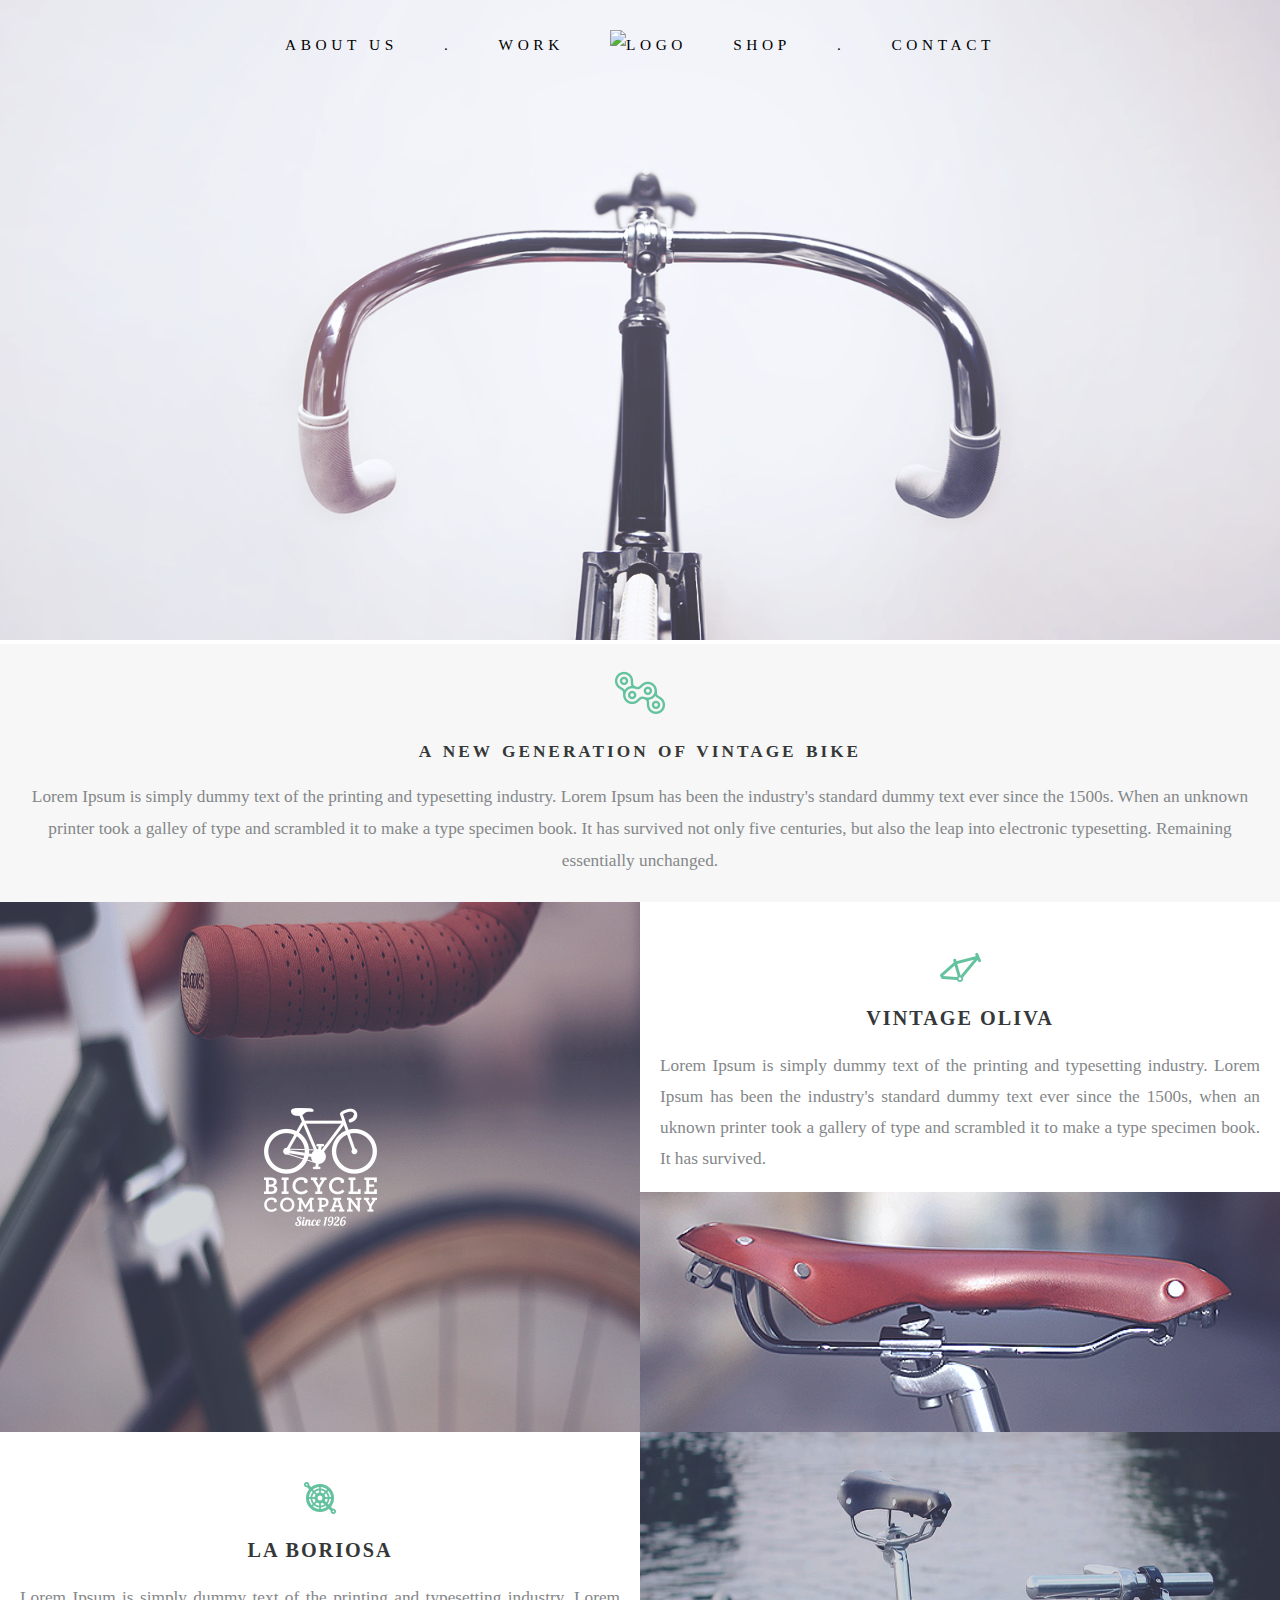
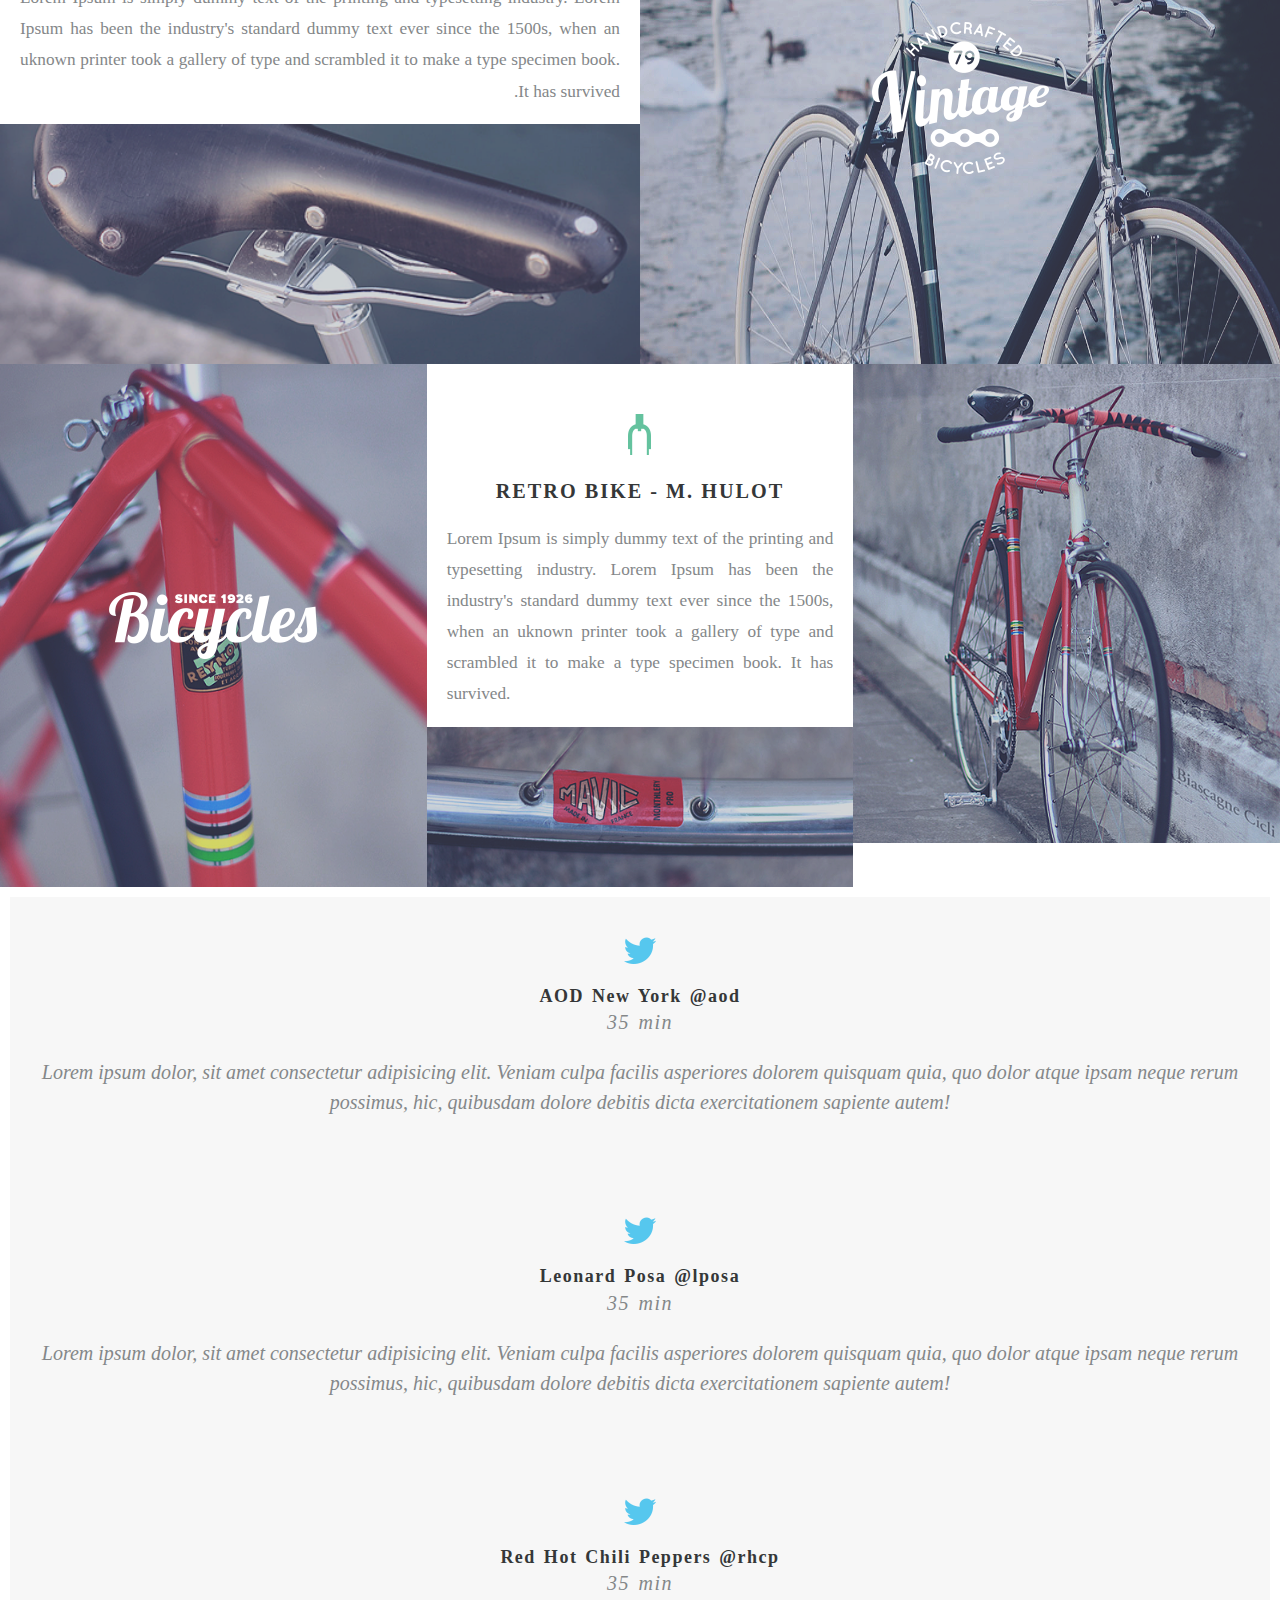
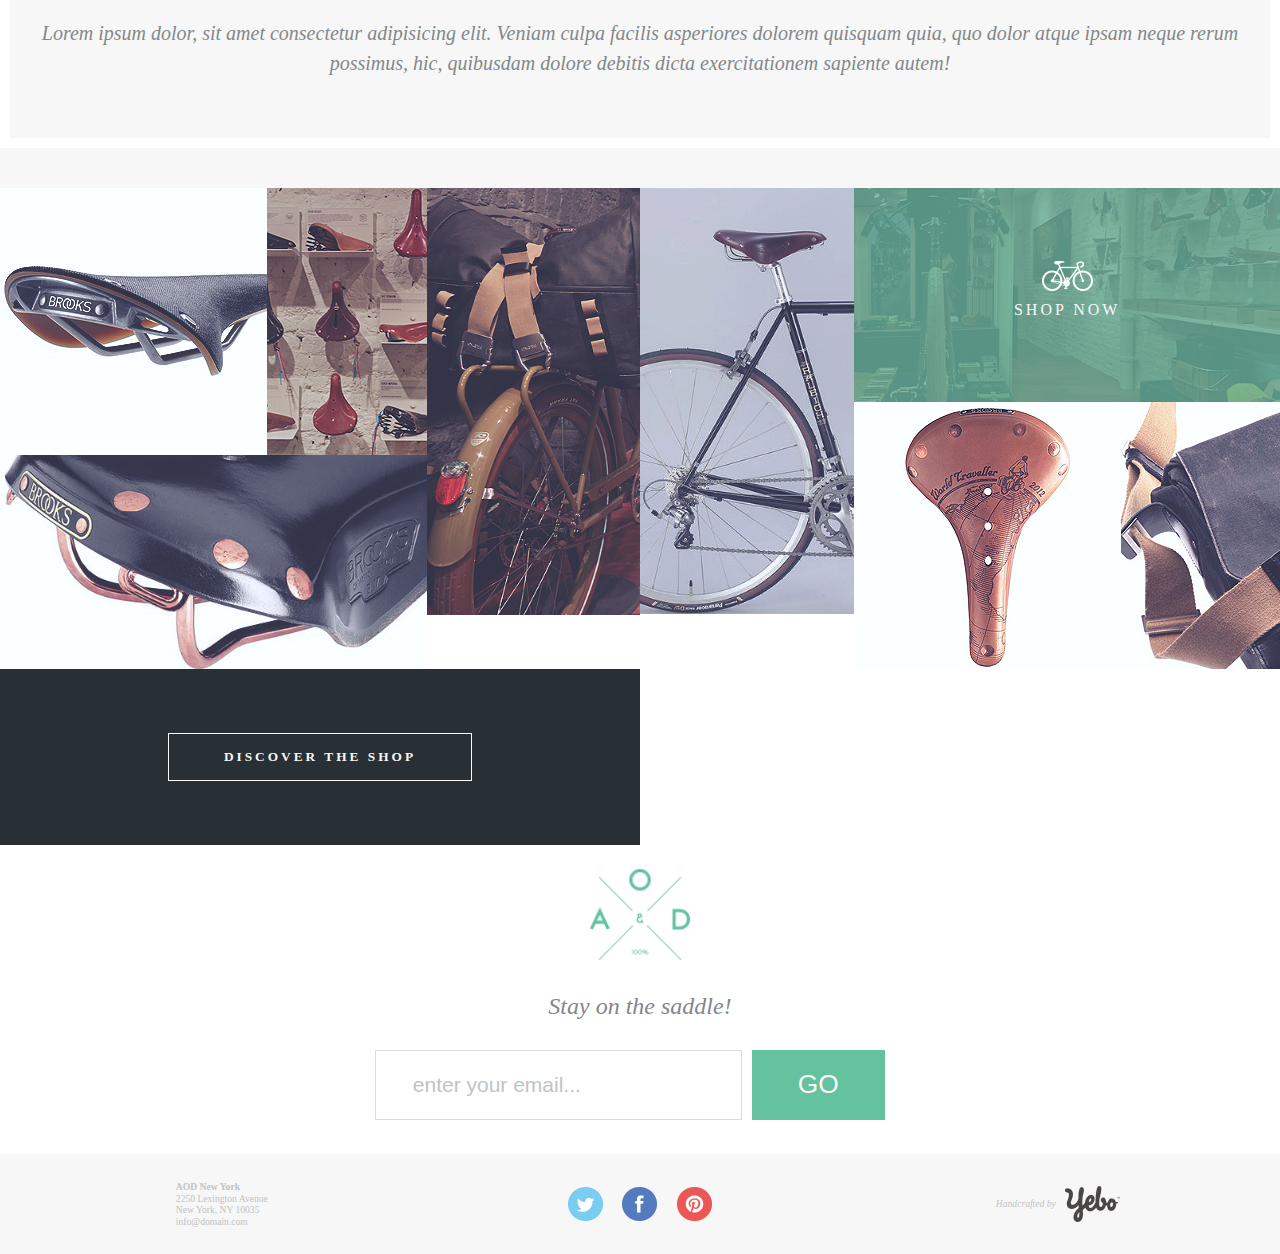
==== commit 7cbece36: "Update index.html" ====
--- a/html/index.html
+++ b/html/index.html
@@ -198,7 +198,7 @@
                 </div>
                 <div class="subitem">
                     <div>
-                        <div class="store-block-item store-icon-container">
+                        <div class="store-block-large-item store-icon-container">
                             <img class="store-img" class="store-background" src="../assets/store-shop-bg.png" alt="store bg" />
                             <div class="bg-overlay"></div>
                             <div class="store-icon">
@@ -213,9 +213,9 @@
                     </div>
                 </div>
             </div>
-        </div>
-        <div class="store-block-large-item store-button-container">
-            <button>discover the shop</button>
+            <div class="store-block-large-item store-button-container">
+                <button>discover the shop</button>
+            </div>
         </div>
     </div>
 
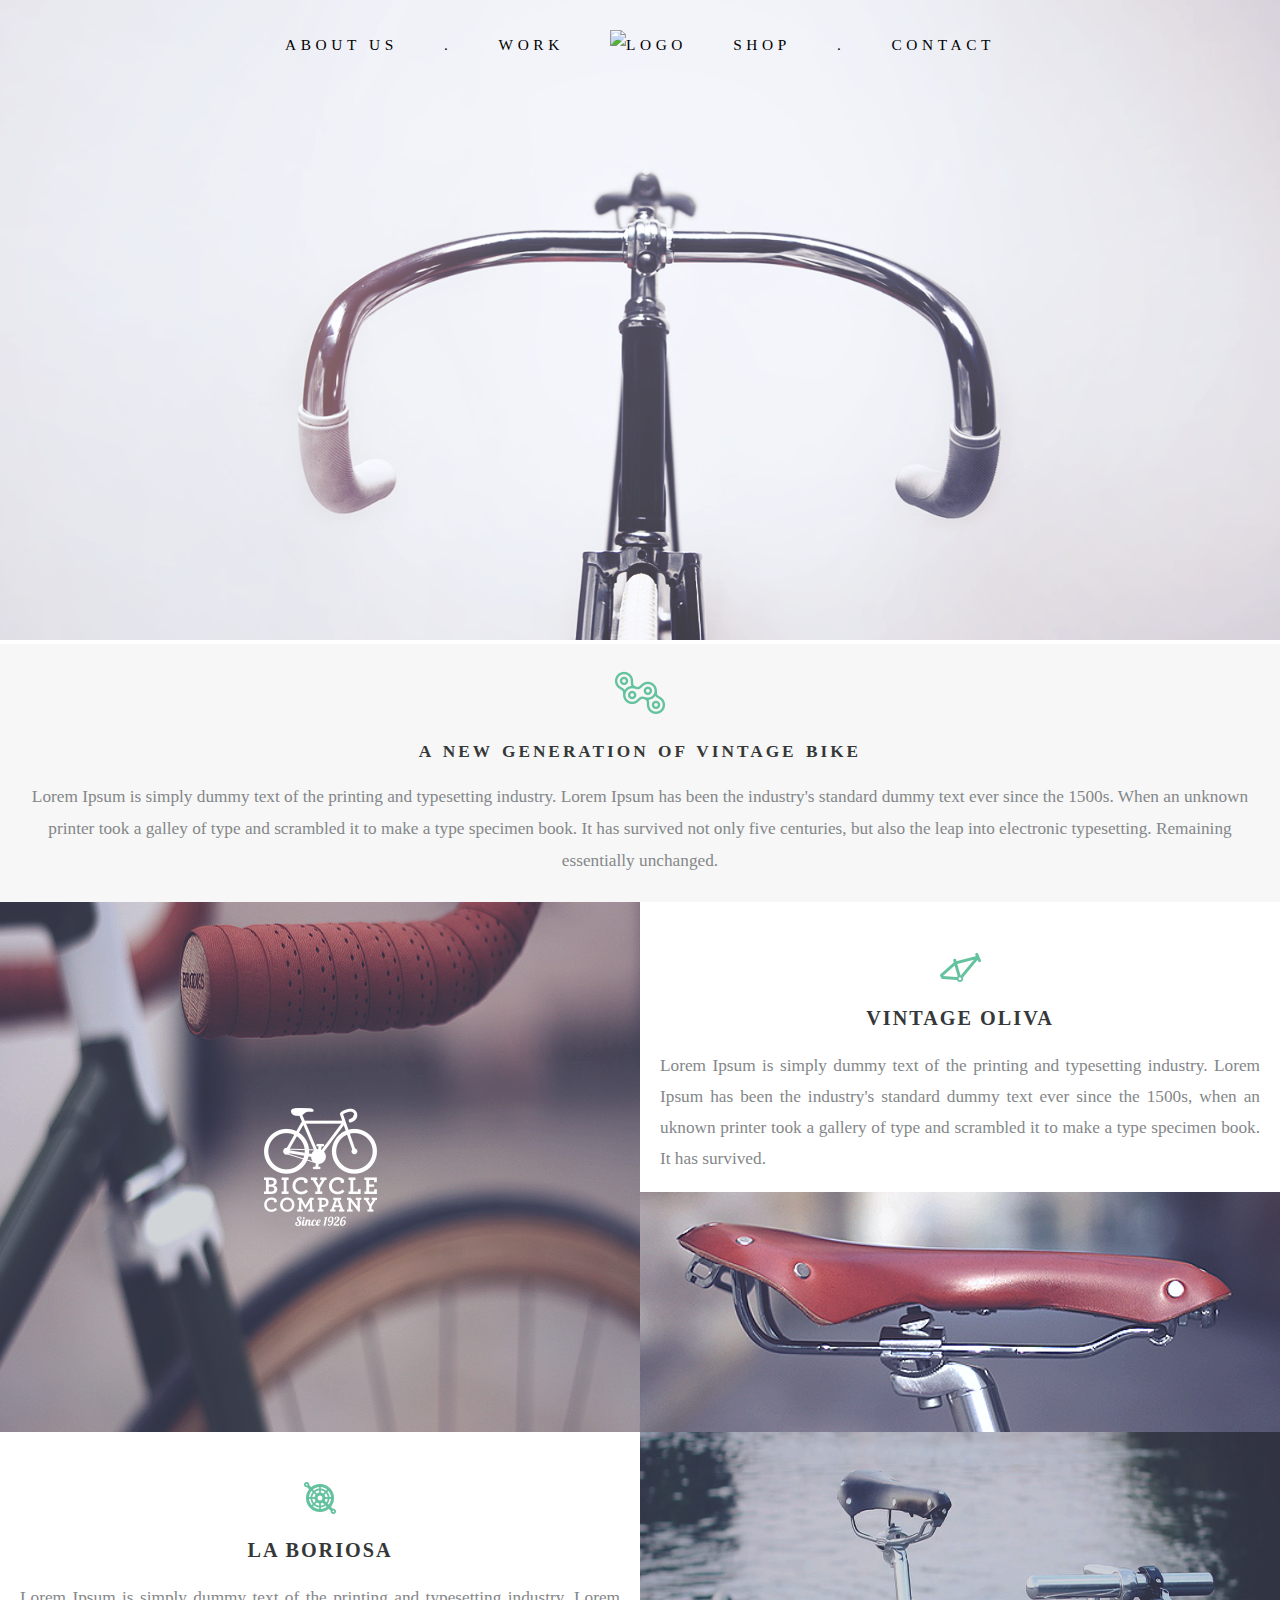
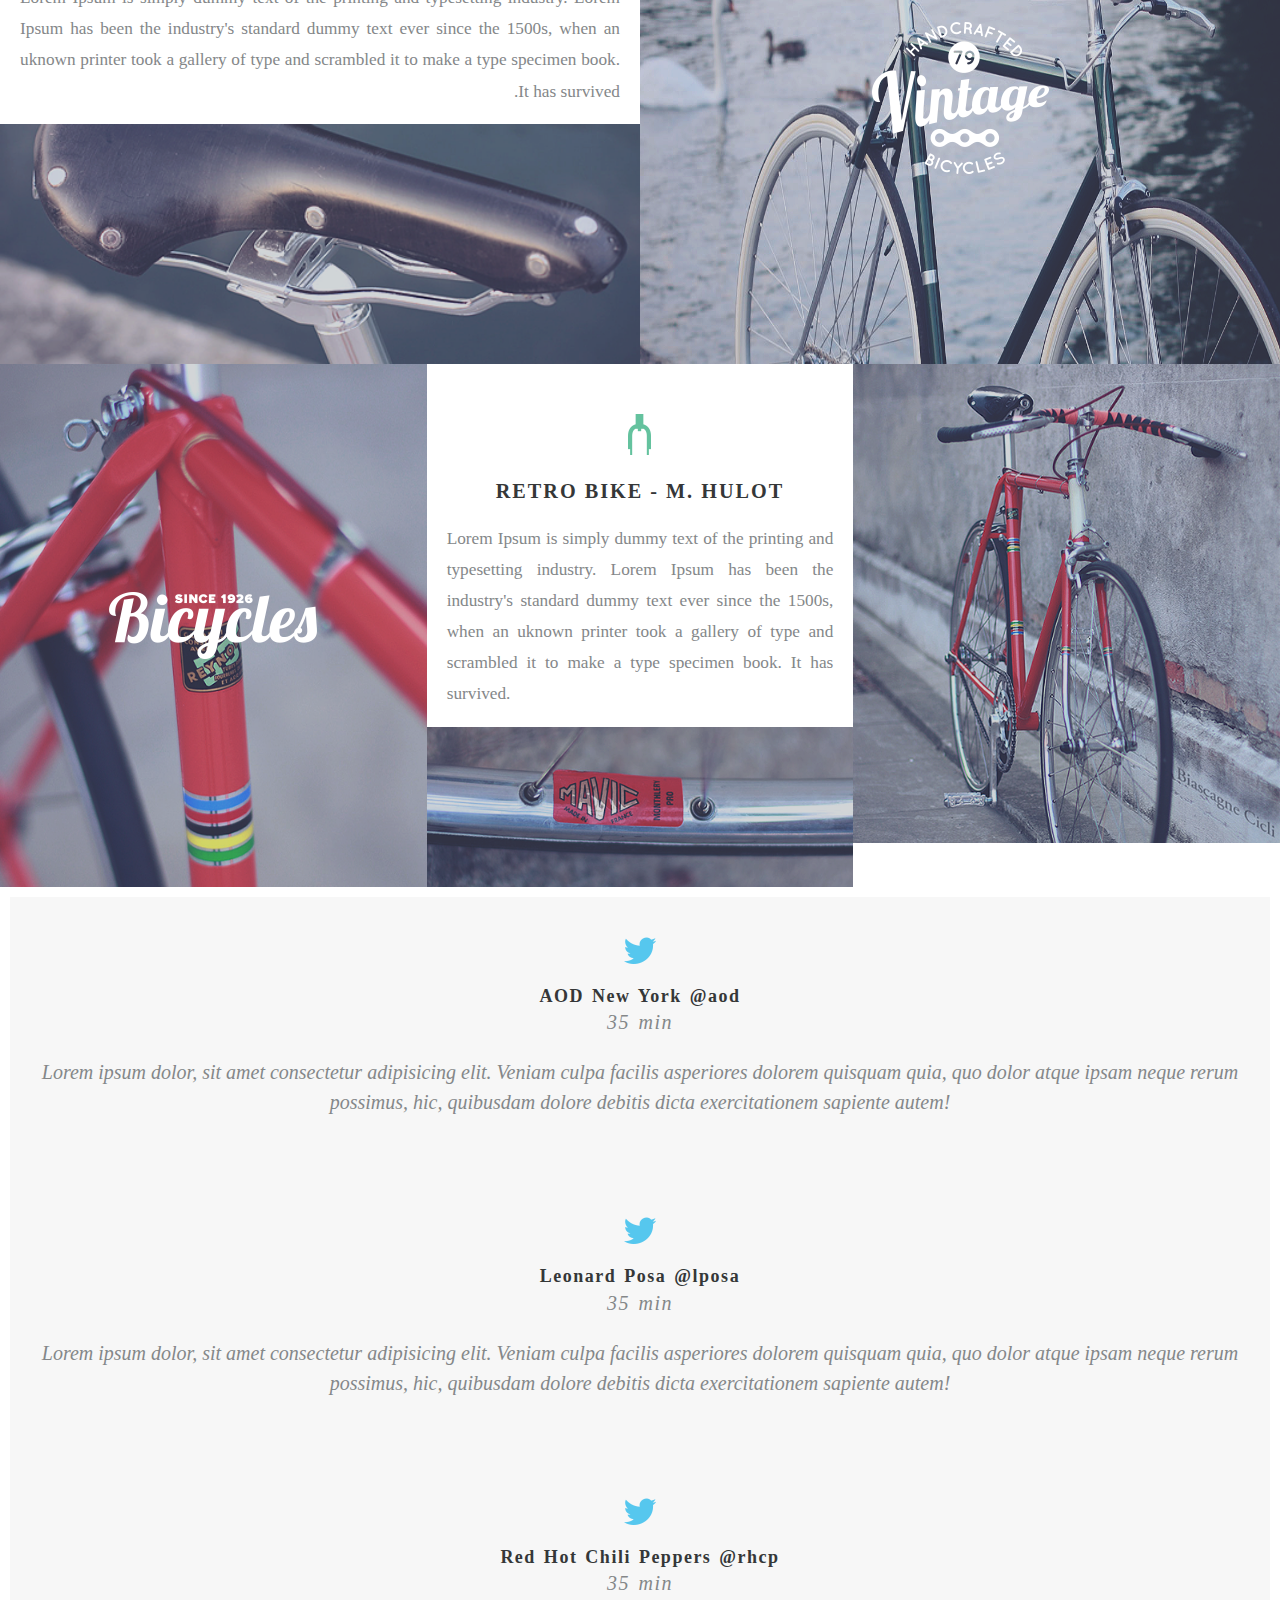
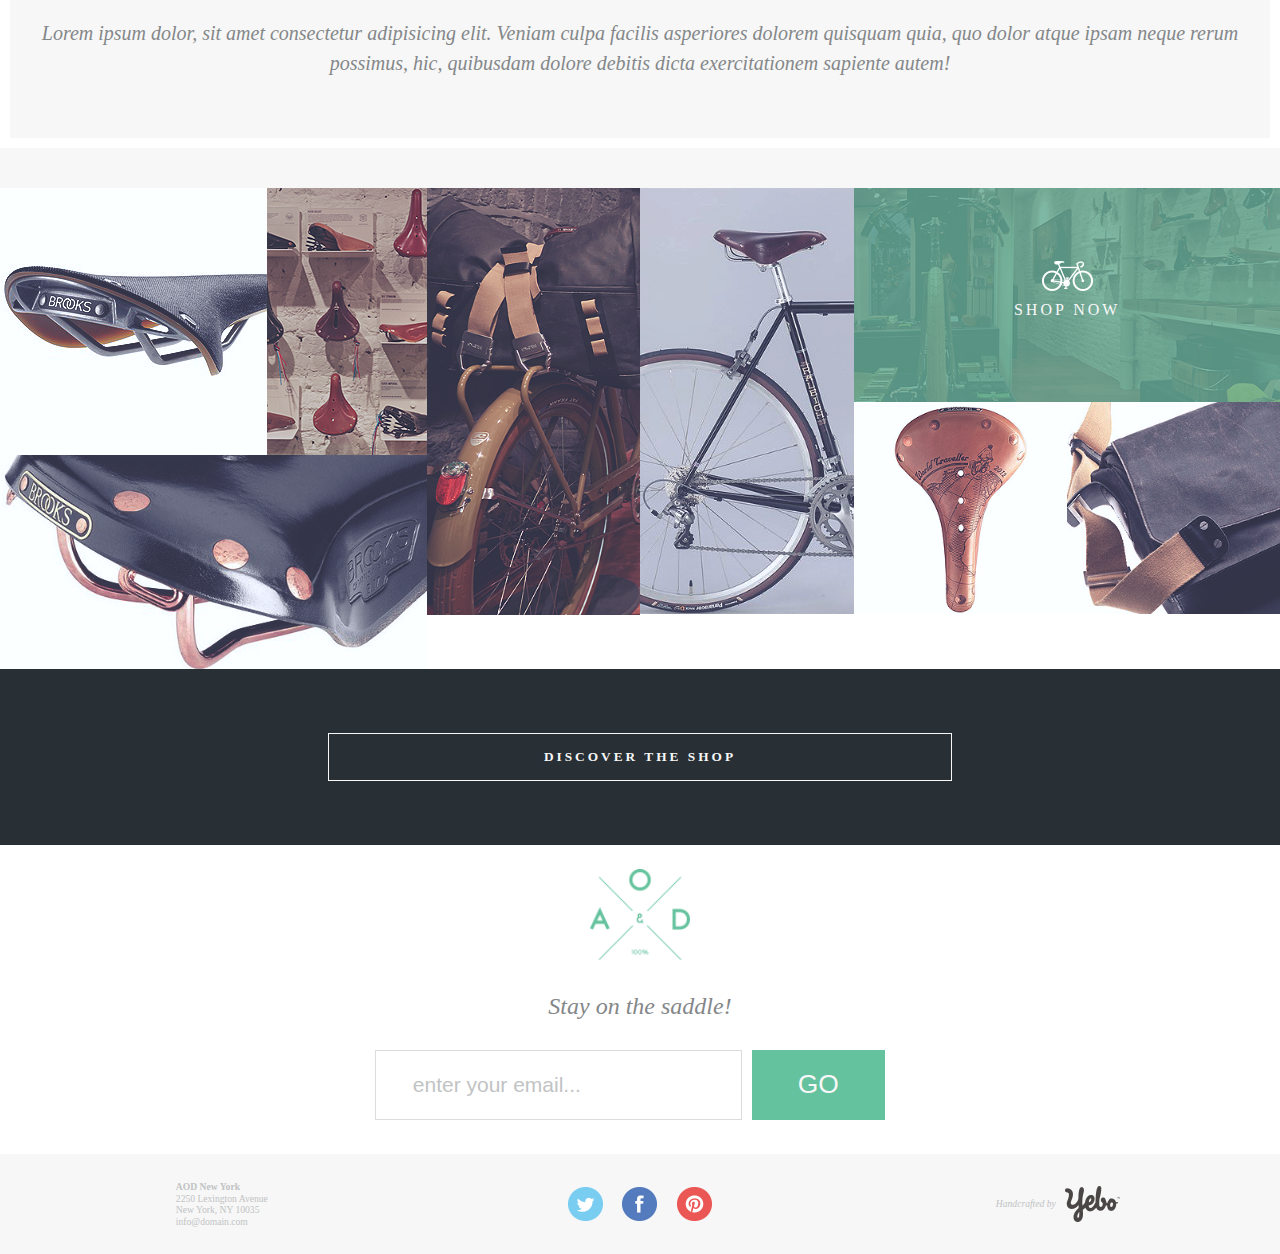
==== commit 1b3a5c8a: "finished home page" ====
--- a/html/index.html
+++ b/html/index.html
@@ -173,10 +173,6 @@
                     <p>shop now</p>
                 </div>
             </div>
-
-            <div class="store-block-item store-button-container">
-                <button>discover the shop</button>
-            </div>
         </div>
 
         <div class="store-block-large">
@@ -197,25 +193,24 @@
                     <img class="store-img" src="../assets/store-bicycle-right.png" alt="bicycle back gray" />
                 </div>
                 <div class="subitem">
-                    <div>
-                        <div class="store-block-large-item store-icon-container">
-                            <img class="store-img" class="store-background" src="../assets/store-shop-bg.png" alt="store bg" />
-                            <div class="bg-overlay"></div>
-                            <div class="store-icon">
-                                <img src="../assets/store-icon.png" alt="store icon" />
-                                <p>shop now</p>
-                            </div>
+                    <div class="store-block-large-item store-icon-container">
+                        <img class="store-img" class="store-background" src="../assets/store-shop-bg.png" alt="store bg" />
+                        <div class="bg-overlay"></div>
+                        <div class="store-icon">
+                            <img src="../assets/store-icon.png" alt="store icon" />
+                            <p>shop now</p>
                         </div>
                     </div>
-                    <div id="temp">
+
+                    <div id="two-img-grid">
                         <img class="store-img" src="../assets/store-seat-bag.png " alt="seat and bag " />
                         <img class="store-img" src="../assets/store-bag.png " alt="bag " />
                     </div>
                 </div>
             </div>
-            <div class="store-block-large-item store-button-container">
-                <button>discover the shop</button>
-            </div>
+        </div>
+        <div class="store-block-large-item store-button-container">
+            <button>discover the shop</button>
         </div>
     </div>
 
--- a/scss/style.css
+++ b/scss/style.css
@@ -721,6 +721,7 @@
 
 .store-block-large {
   display: none;
+  position: relative;
   width: 100%;
 }
 
@@ -843,6 +844,12 @@
   }
 }
 
+@media screen and (min-width: 1200px) {
+  .store-button-container {
+    width: 100%;
+  }
+}
+
 @media screen and (min-width: 768px) {
   .store-block-large {
     width: 100%;
@@ -853,6 +860,7 @@
     display: -webkit-box;
     display: -ms-flexbox;
     display: flex;
+    position: relative;
     max-width: 100%;
   }
   .store-img {
@@ -871,9 +879,16 @@
             flex-direction: column;
   }
   .subitem div {
+    width: 100%;
     display: -webkit-box;
     display: -ms-flexbox;
     display: flex;
+  }
+  #two-img-grid {
+    display: -ms-grid;
+    display: grid;
+    -ms-grid-columns: 50% 50%;
+        grid-template-columns: 50% 50%;
   }
 }
 
@@ -881,12 +896,8 @@
   .store-block-large {
     display: -ms-grid;
     display: grid;
-    width: 100%;
     -ms-grid-columns: 50% 50%;
         grid-template-columns: 50% 50%;
   }
-  #temp {
-    max-width: 100%;
-  }
 }
 /*# sourceMappingURL=style.css.map */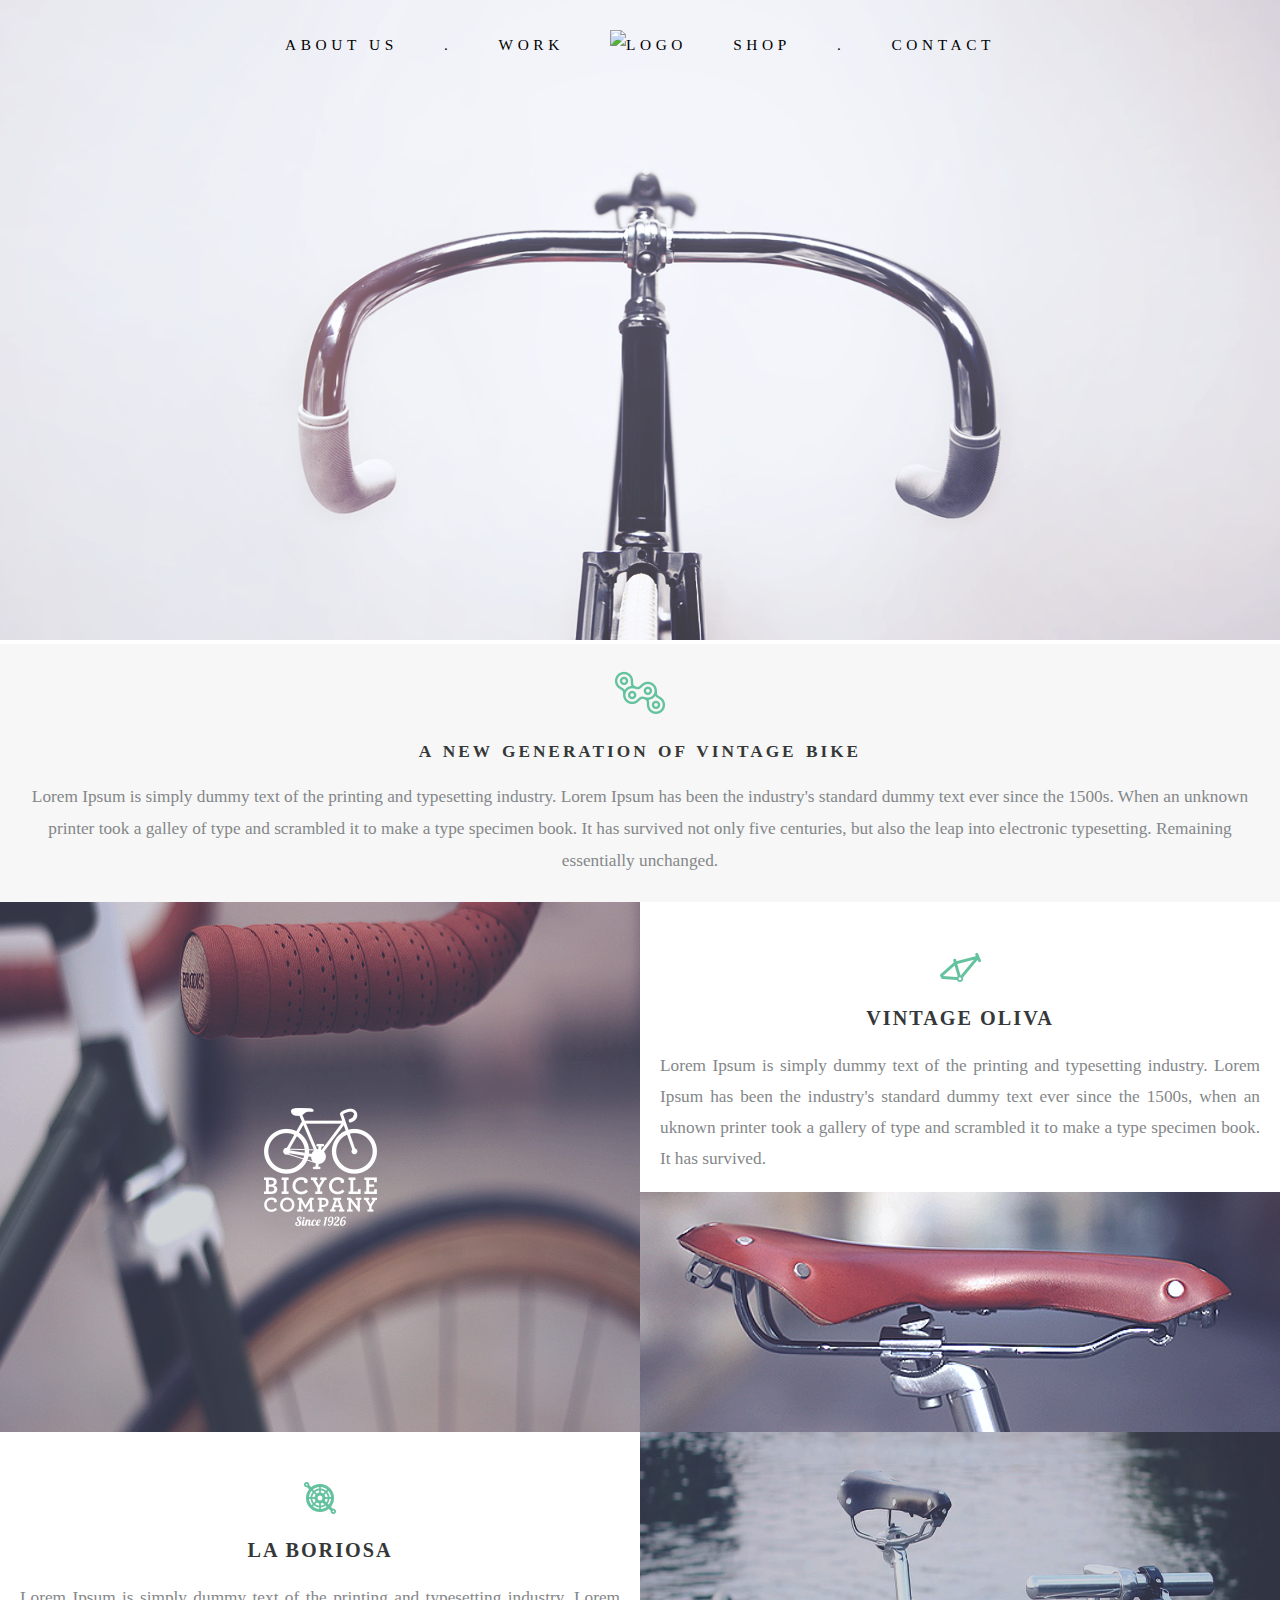
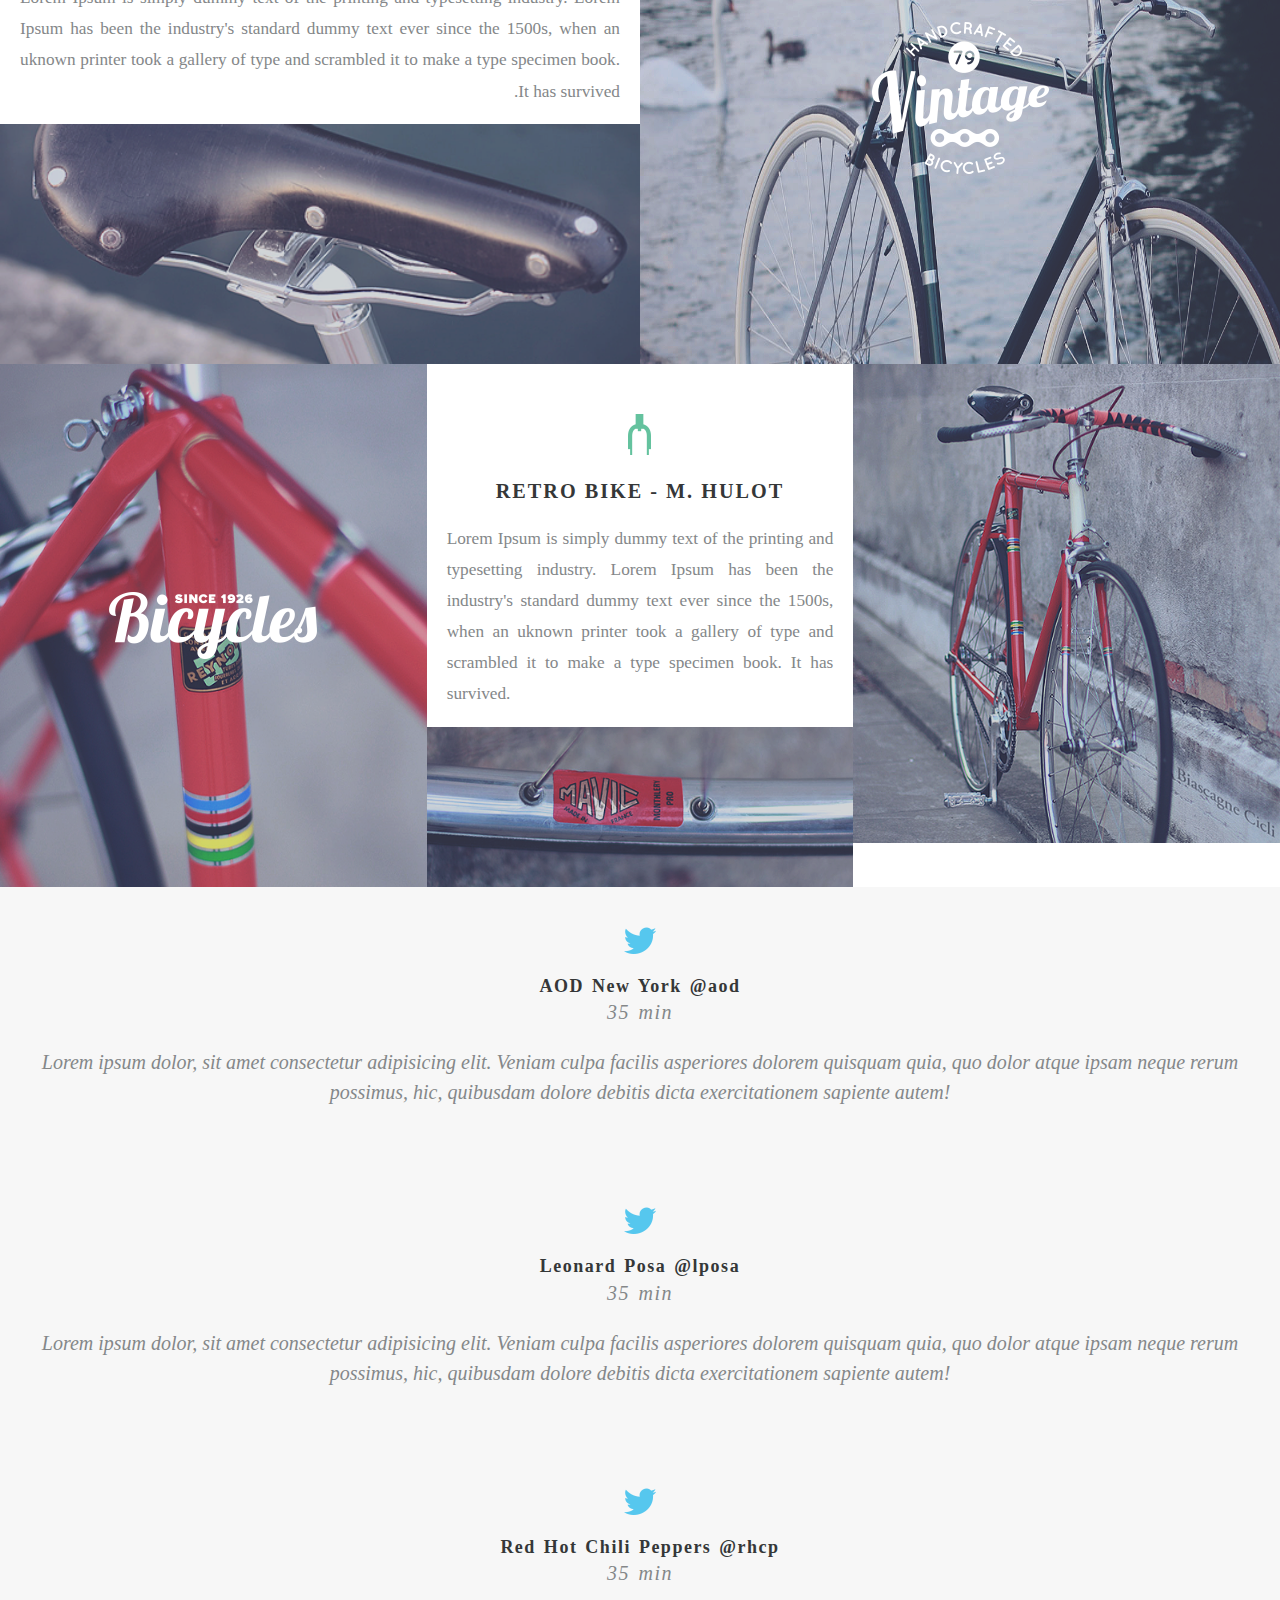
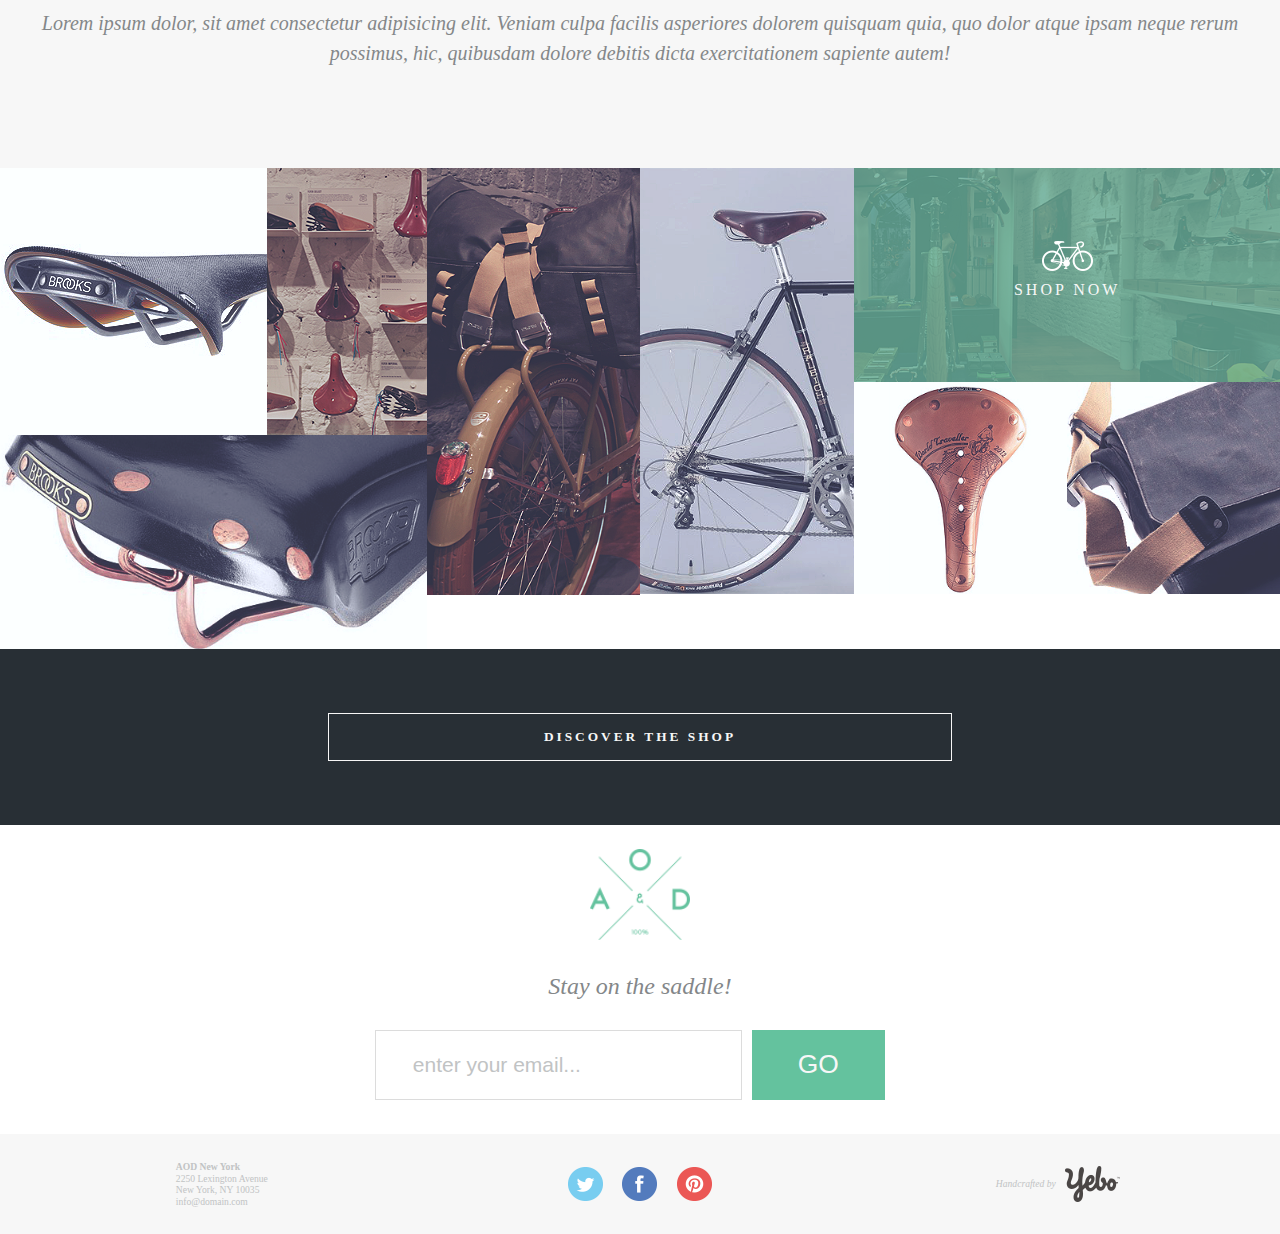
==== commit 8d4d84a4: "work page added" ====
--- a/html/index.html
+++ b/html/index.html
@@ -11,7 +11,7 @@
 
     <script src="https://unpkg.com/swiper@7/swiper-bundle.min.js"></script>
 
-    <title>Example 3</title>
+    <title>Bicycle Shop</title>
 </head>
 
 <body>
@@ -26,9 +26,9 @@
         </div>
 
         <ul class="navbar-nav">
-            <li class="navbar-item">About us</li>
+            <li class="navbar-item"><a href="about.html">About us</a></li>
             <li>.</li>
-            <li class="navbar-item">Work</li>
+            <li class="navbar-item"><a href="work.html">Work</a></li>
             <div class="navbar-logo large-logo">
                 <img class="img-logo" src="../assets/logo.png " alt="logo " />
             </div>
@@ -38,9 +38,9 @@
         </ul>
 
         <ul class="navbar-nav mobile" id="menu">
-            <li class="navbar-item">About us</li>
-
-            <li class="navbar-item">Work</li>
+            <li class="navbar-item"><a href="about.html">About us</a></li>
+
+            <li class="navbar-item"><a href="work.html">Work</a></li>
 
             <li class="navbar-item">Shop</li>
 
@@ -245,6 +245,7 @@
     </footer>
 
     <script src="../javascript/functions.js "></script>
+    <script src="../javascript/swiper.js"></script>
 </body>
 
 </html>--- a/scss/style.css
+++ b/scss/style.css
@@ -43,6 +43,11 @@
   font-family: "Lato";
 }
 
+a {
+  text-decoration: none;
+  color: black;
+}
+
 .container {
   position: absolute;
   width: 100%;
@@ -52,7 +57,8 @@
 
 .img-logo {
   padding: 0.5em;
-  margin-left: 1.2em;
+  margin-bottom: 1em;
+  margin-left: 0.8em;
   height: auto;
   width: 64px;
 }
@@ -77,16 +83,17 @@
 }
 
 .burger-container {
-  padding: 2em;
+  padding: 1em;
+  margin-bottom: 1.1em;
 }
 
 .burger-nav {
   position: relative;
   display: inline-block;
   width: 2em;
-  height: 1.1em;
-  border-top: 0.2em solid #64c29e;
-  border-bottom: 0.2em solid #64c29e;
+  height: 0.9em;
+  border-top: 0.15em solid #64c29e;
+  border-bottom: 0.15em solid #64c29e;
 }
 
 .burger-nav:before {
@@ -95,7 +102,7 @@
   top: 0.25em;
   left: 0px;
   width: 100%;
-  border-top: 0.2em solid #64c29e;
+  border-top: 0.15em solid #64c29e;
 }
 
 .navbar-nav {
@@ -343,12 +350,175 @@
   }
 }
 
+.breadcrumbs-container {
+  position: relative;
+  margin: 0;
+}
+
+@media screen and (min-width: 768px) {
+  .breadcrumbs-container {
+    padding: 1em;
+    margin-left: 0;
+  }
+}
+
+@media screen and (min-width: 1200px) {
+  .breadcrumbs-container {
+    margin-left: 2em;
+  }
+}
+
+.breadcrumbs :nth-child(2) {
+  font-weight: bold;
+}
+
+ul.breadcrumbs {
+  margin: 0;
+  padding: 10px 20px;
+  list-style: none;
+}
+
+ul.breadcrumbs li {
+  display: inline;
+  font-size: 16px;
+  color: #848789;
+}
+
+ul.breadcrumbs li + li:before {
+  color: #848789;
+  content: "/\00a0";
+}
+
+ul.breadcrumbs li a {
+  color: #64c29e;
+  text-decoration: none;
+}
+
+ul.breadcrumbs li a:hover {
+  cursor: pointer;
+  text-decoration: underline;
+}
+
 .hero {
   position: relative;
 }
 
 .navbar-bg {
-  width: 100%;
+  position: relative;
+  width: 100%;
+  height: auto;
+}
+
+.hero-tablet,
+.hero-large {
+  display: none;
+}
+
+.hero-page-name {
+  position: absolute;
+  text-align: center;
+  padding: 1em 0;
+  z-index: 9999;
+  color: #f7f7f7;
+  margin: 0;
+  bottom: 0;
+  left: 0;
+  right: 0;
+  font-size: 9vw;
+  letter-spacing: 5px;
+  line-height: 1.2;
+}
+
+@media screen and (min-width: 768px) {
+  .hero-page-name {
+    font-size: 5vw;
+    margin-bottom: 1em;
+  }
+}
+
+@media screen and (min-width: 1200px) {
+  .hero-page-name {
+    font-size: 4vw;
+    margin: 0;
+  }
+}
+
+@media screen and (min-width: 768px) {
+  .hero-tablet {
+    display: block;
+  }
+  .hero-mobile,
+  .hero-large {
+    display: none;
+  }
+}
+
+@media screen and (min-width: 1200px) {
+  .hero-large {
+    display: block;
+  }
+  .hero-mobile,
+  .hero-tablet {
+    display: none;
+  }
+}
+
+.swiper-wrapper h3 {
+  font-size: 18px;
+  line-height: 1.2;
+  word-spacing: 2px;
+  letter-spacing: 1.5px;
+  color: #353738;
+}
+
+.swiper-wrapper h3 p {
+  font-weight: lighter;
+  color: #848789;
+  padding: 0;
+  margin: 0;
+}
+
+.swiper-pagination {
+  background: #f7f7f7;
+  padding: 20px;
+}
+
+.swiper-pagination-bullet {
+  cursor: pointer;
+  height: 10px !important;
+  width: 10px !important;
+  background-color: #f7f7f7 !important;
+  border: 1px solid #a9afb3 !important;
+  display: inline-block;
+  -webkit-transition: background-color 0.6s ease;
+  transition: background-color 0.6s ease;
+}
+
+.swiper-pagination-bullet-active {
+  background-color: #a9afb3 !important;
+}
+
+.swiper-slide {
+  background: #f7f7f7;
+  padding: 40px 10px;
+  text-align: center;
+  margin: 0;
+}
+
+.swiper-slide p {
+  font-size: 20px;
+  font-style: italic;
+  color: #848789;
+  line-height: 1.5;
+}
+
+.swiper-slide img {
+  max-width: 100%;
+}
+
+.swiper {
+  display: block;
+  position: relative;
 }
 
 .subscribe-block {
@@ -502,7 +672,7 @@
       -ms-flex-align: center;
           align-items: center;
   text-align: center;
-  padding: 25px 0;
+  padding: 25px 20px;
   background-color: #f7f7f7;
 }
 
@@ -661,62 +831,6 @@
     max-width: 100%;
     max-height: 100%;
   }
-}
-
-.swiper-wrapper {
-  padding: 10px;
-}
-
-.swiper-wrapper h3 {
-  font-size: 18px;
-  line-height: 1.2;
-  word-spacing: 2px;
-  letter-spacing: 1.5px;
-  color: #353738;
-}
-
-.swiper-wrapper h3 p {
-  font-weight: lighter;
-  color: #848789;
-  padding: 0;
-  margin: 0;
-}
-
-.swiper-pagination {
-  background: #f7f7f7;
-  padding: 20px;
-}
-
-.swiper-pagination-bullet {
-  cursor: pointer;
-  height: 10px !important;
-  width: 10px !important;
-  background-color: #f7f7f7 !important;
-  border: 1px solid #a9afb3 !important;
-  display: inline-block;
-  -webkit-transition: background-color 0.6s ease;
-  transition: background-color 0.6s ease;
-}
-
-.swiper-pagination-bullet-active {
-  background-color: #a9afb3 !important;
-}
-
-.swiper-slide {
-  background: #f7f7f7;
-  padding: 40px 20px;
-  text-align: center;
-}
-
-.swiper-slide p {
-  font-size: 20px;
-  font-style: italic;
-  color: #848789;
-  line-height: 1.5;
-}
-
-.swiper {
-  width: 100%;
 }
 
 .store-block-large {
@@ -900,4 +1014,284 @@
         grid-template-columns: 50% 50%;
   }
 }
+
+.about-container {
+  display: -webkit-box;
+  display: -ms-flexbox;
+  display: flex;
+  position: relative;
+  -webkit-box-orient: vertical;
+  -webkit-box-direction: normal;
+      -ms-flex-direction: column;
+          flex-direction: column;
+  width: 100%;
+  -ms-flex-direction: column-reverse;
+      flex-direction: column-reverse;
+}
+
+@media screen and (min-width: 768px) {
+  .about-container {
+    padding: 15px 30px;
+  }
+}
+
+@media screen and (min-width: 1200px) {
+  .about-container {
+    -webkit-box-orient: horizontal;
+    -webkit-box-direction: normal;
+        -ms-flex-direction: row;
+            flex-direction: row;
+  }
+}
+
+.sidebar-container {
+  display: block;
+  padding-right: 30px;
+}
+
+@media screen and (min-width: 768px) and (max-width: 1199px) {
+  .sidebar-container {
+    display: -webkit-box;
+    display: -ms-flexbox;
+    display: flex;
+  }
+}
+
+.sidebar-text {
+  display: -webkit-box;
+  display: -ms-flexbox;
+  display: flex;
+  -webkit-box-orient: vertical;
+  -webkit-box-direction: normal;
+      -ms-flex-direction: column;
+          flex-direction: column;
+  margin-top: 3em;
+}
+
+.sidebar-container,
+.sidebar-text {
+  position: relative;
+  max-width: 100%;
+}
+
+.sidebar-container h3,
+.sidebar-text h3 {
+  padding: 0.5em;
+  letter-spacing: 5px;
+  margin-bottom: 0;
+}
+
+.sidebar-container p,
+.sidebar-text p {
+  color: #848789;
+}
+
+.sidebar-text {
+  display: -webkit-box;
+  display: -ms-flexbox;
+  display: flex;
+  -webkit-box-align: center;
+      -ms-flex-align: center;
+          align-items: center;
+  -webkit-box-pack: center;
+      -ms-flex-pack: center;
+          justify-content: center;
+  text-align: center;
+}
+
+.sidebar-text p {
+  line-height: 2;
+  padding: 0 20px;
+}
+
+@media screen and (min-width: 768px) {
+  .sidebar-text {
+    text-align: left;
+  }
+}
+
+.accordion-btn {
+  position: relative;
+  color: #64c29e;
+  width: 100%;
+  max-height: 100%;
+  cursor: pointer;
+  padding: 18px;
+  width: 100%;
+  text-align: left;
+  -webkit-transition: 0.4s;
+  transition: 0.4s;
+  border: none;
+  border-bottom: 1px solid #64c29e;
+  background-color: #f7f7f7;
+}
+
+.accordion-btn:after {
+  content: "\002B";
+  position: absolute;
+  font-size: 20px;
+  right: 0;
+  padding: 0px 20px;
+}
+
+.active:after {
+  content: "\2212";
+  position: absolute;
+}
+
+.accordion-text {
+  padding: 0 18px;
+  background-color: #f7f7f7;
+  display: none;
+  overflow: hidden;
+  text-align: left;
+  line-height: 1.5;
+}
+
+@media screen and (min-width: 768px) {
+  .sidebar-accordion {
+    position: relative;
+    width: 100%;
+  }
+  #sidebar-img {
+    width: 100%;
+  }
+}
+
+.main-content {
+  padding: 5px 10px;
+  max-width: 100%;
+  margin: 0;
+}
+
+.main-content h1,
+.main-content h2,
+.main-content h3,
+.main-content p {
+  padding: 0 10px;
+}
+
+.main-content p {
+  line-height: 1.5;
+  color: #848789;
+  font-size: 14px;
+  margin: 10px 0;
+}
+
+.main-content img,
+.main-content figure {
+  max-width: 100%;
+  padding: 0;
+  margin: 0;
+}
+
+@media screen and (min-width: 768px) {
+  .main-content {
+    padding: 0;
+  }
+}
+
+.main-content-heading h1 {
+  font-size: 20px;
+  line-height: 1.2;
+  margin: 0;
+  letter-spacing: 1px;
+  word-spacing: 1px;
+}
+
+.main-content-heading p {
+  font-size: 18px;
+  color: #b7b9ba;
+}
+
+@media screen and (min-width: 768px) {
+  .main-content-heading {
+    font-size: 24px;
+  }
+}
+
+#img-caption {
+  text-align: center;
+  border-bottom: 1px solid #848789;
+  color: #848789;
+  padding: 5px;
+}
+
+.cta-box-container {
+  position: relative;
+  display: -webkit-box;
+  display: -ms-flexbox;
+  display: flex;
+  -webkit-box-orient: vertical;
+  -webkit-box-direction: normal;
+      -ms-flex-direction: column;
+          flex-direction: column;
+  width: 100%;
+}
+
+@media screen and (min-width: 768px) {
+  .cta-box-container {
+    -webkit-box-orient: horizontal;
+    -webkit-box-direction: normal;
+        -ms-flex-direction: row;
+            flex-direction: row;
+  }
+}
+
+@media screen and (min-width: 1200px) {
+  .cta-box-container {
+    padding: 0 60px;
+  }
+}
+
+.cta-item {
+  position: relative;
+  display: -webkit-box;
+  display: -ms-flexbox;
+  display: flex;
+}
+
+.cta-item p {
+  position: absolute;
+  z-index: 99;
+  color: #f7f7f7;
+  bottom: 0;
+  padding: 0 20px;
+  font-size: 18px;
+  line-height: 1.2;
+  opacity: 80%;
+}
+
+@media screen and (min-width: 768px) {
+  .cta-item p {
+    font-size: 24px;
+  }
+}
+
+.cta-item img {
+  max-width: 100%;
+}
+
+.overlay {
+  position: absolute;
+  background: -webkit-gradient(linear, left top, left bottom, from(transparent), to(black));
+  background: linear-gradient(to bottom, transparent 0%, black 100%);
+  width: 100%;
+  max-width: 100%;
+  height: 100%;
+  z-index: 9;
+  -webkit-transition: ease-in-out 0.1s;
+  transition: ease-in-out 0.1s;
+}
+
+.overlay:hover {
+  background: black;
+  opacity: 80%;
+  cursor: pointer;
+  caret-color: #64c29e;
+}
+
+.work-text-block {
+  margin: 30px auto;
+}
 /*# sourceMappingURL=style.css.map */